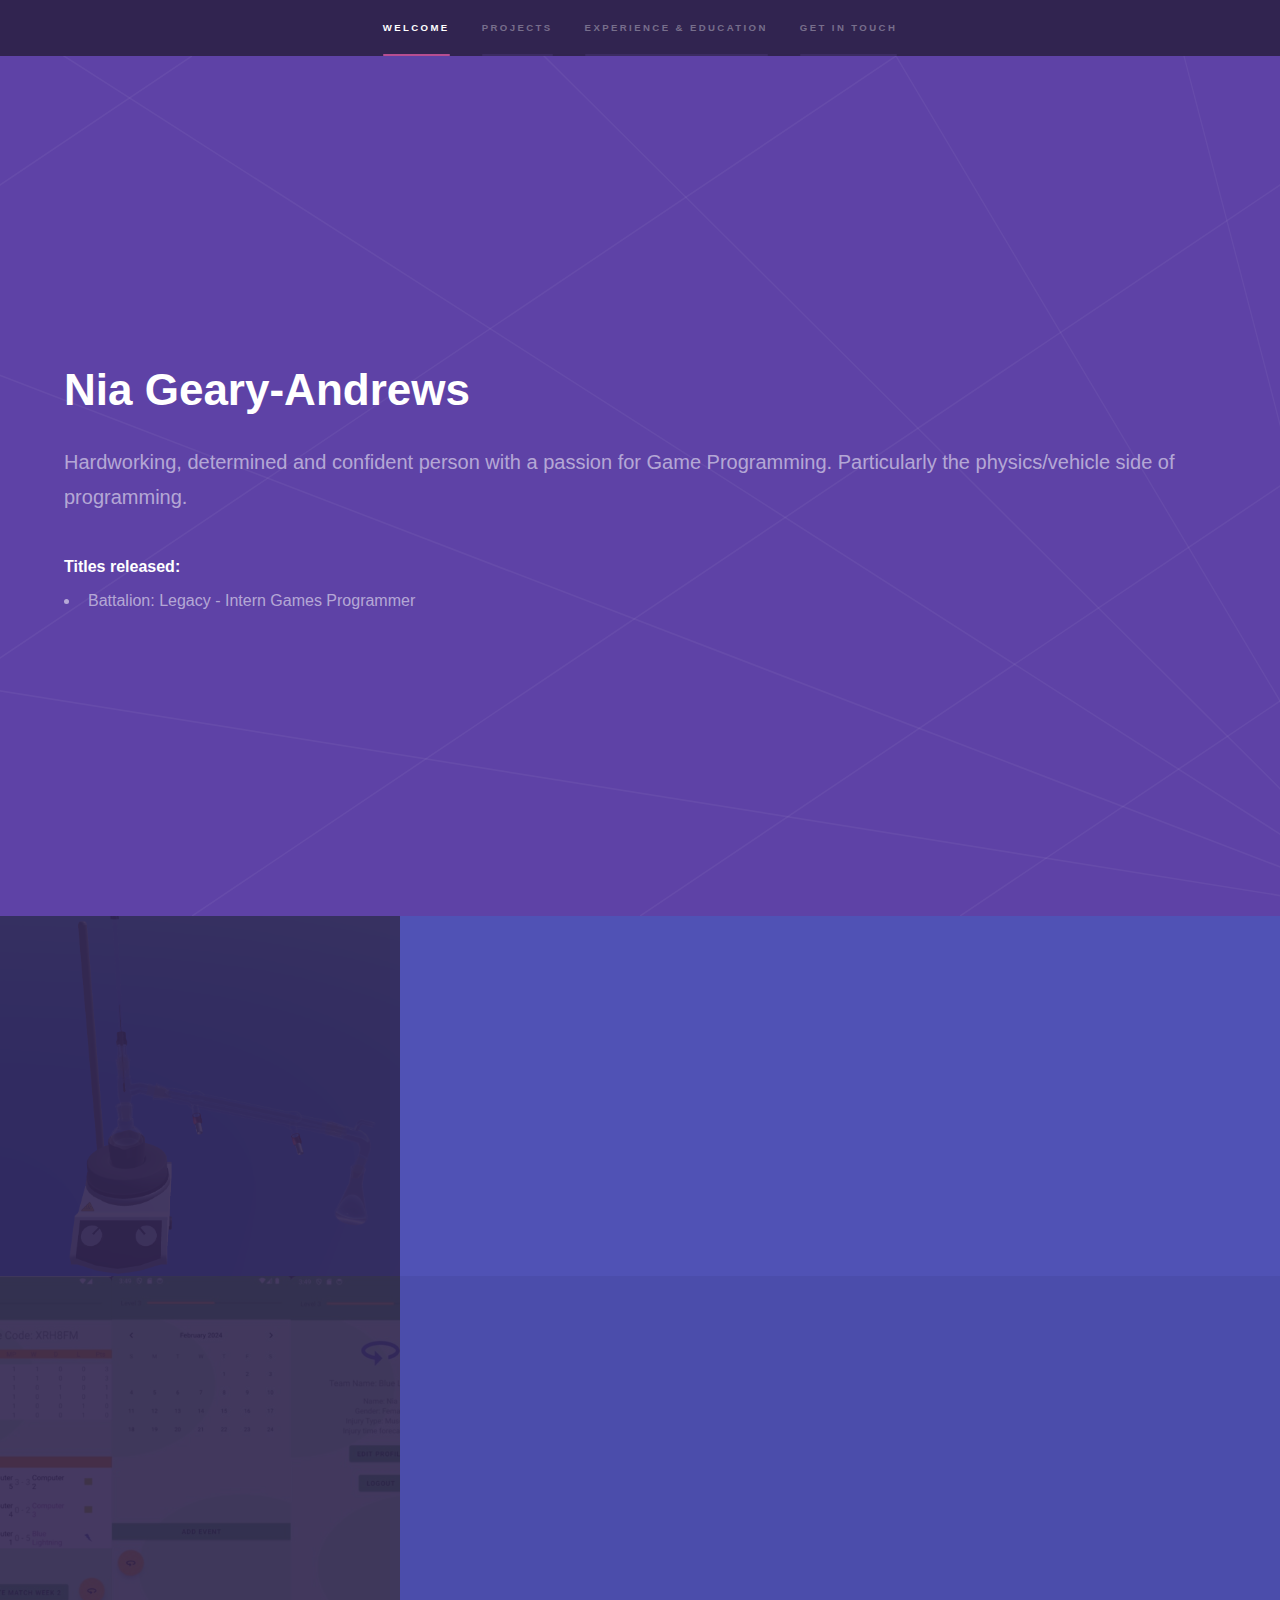
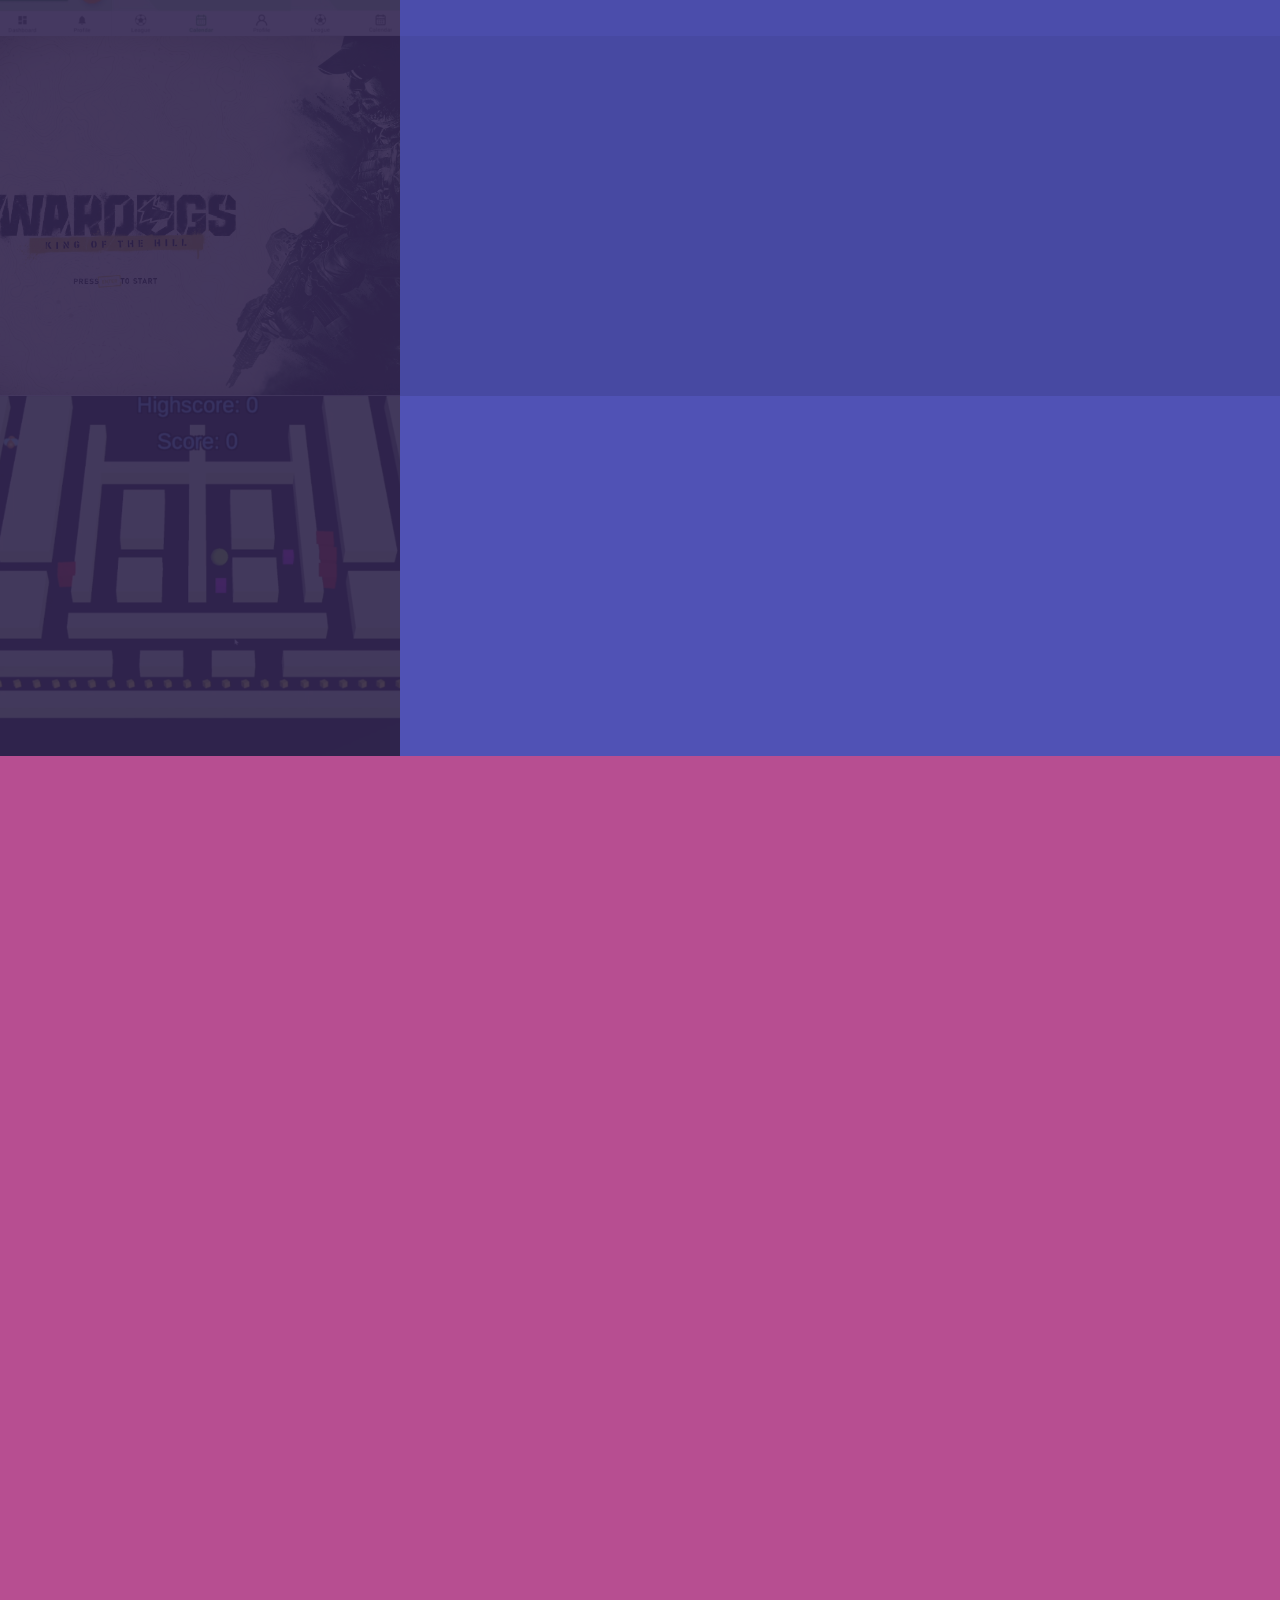
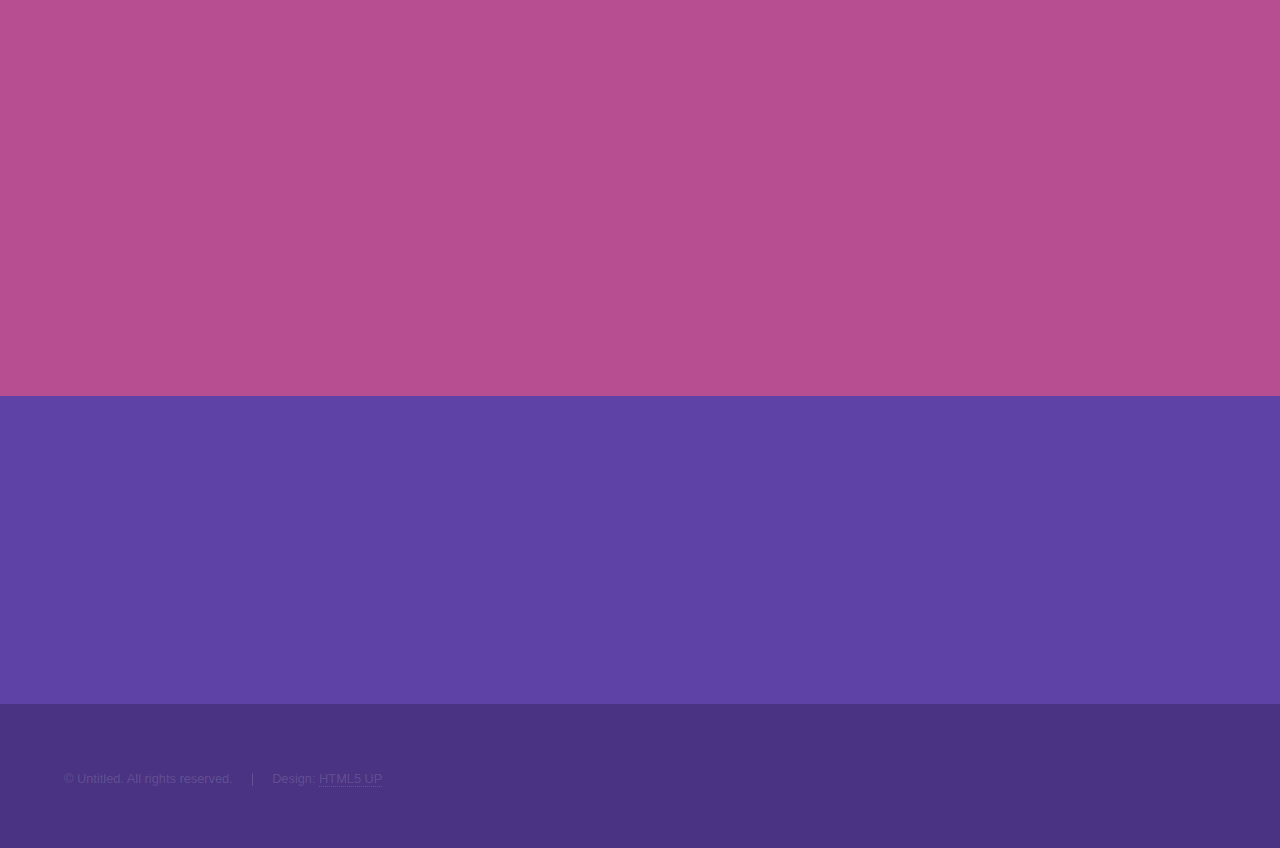
==== index.html @ b5cadf77 "Changed some latin" ====
<!DOCTYPE HTML>
<!--
	Hyperspace by HTML5 UP
	html5up.net | @ajlkn
	Free for personal and commercial use under the CCA 3.0 license (html5up.net/license)
-->
<html>
	<head>
		<title>Hyperspace by HTML5 UP</title>
		<meta charset="utf-8" />
		<meta name="viewport" content="width=device-width, initial-scale=1, user-scalable=no" />
		<link rel="stylesheet" href="assets/css/main.css" />
		<noscript><link rel="stylesheet" href="assets/css/noscript.css" /></noscript>
	</head>
	<body class="is-preload">

		<!-- Sidebar -->
			<section id="sidebar">
				<div class="inner">
					<nav>
						<ul>
							<li><a href="#intro">Welcome</a></li>
							<li><a href="#one">Projects</a></li>
							<li><a href="#two">Experience & Education</a></li>
							<li><a href="#three">Get in touch</a></li>
						</ul>
					</nav>
				</div>
			</section>

		<!-- Wrapper -->
			<div id="wrapper">

				<!-- Intro -->
					<section id="intro" class="wrapper style1 fullscreen fade-up">
						<div class="inner">
							<h1>Nia Geary-Andrews</h1>
							<p> Hardworking, determined and confident person with a passion for Game Programming. Particularly the physics/vehicle side of programming. </p>
							<h4>Titles released:</h4>
							<ul>
								<li>Battalion: Legacy - Intern Games Programmer</li>
							</ul>
						</div>
					</section>

				<!-- One -->
					<section id="one" class="wrapper style2 spotlights">
						<section>
							<a href="#" class="image"><img src="images/DistillationImage.png" alt="" data-position="center center" /></a>
							<div class="content">
								<div class="inner">
									<h2>Chemistry Glassware Hazard Perception</h2>
									<p>Designed and developed an interactive desktop e-learning activity that enables Chemistry students to inspect and identify errors in various glassware setups, promoting familiarity with laboratory equipment and reducing mistakes during practical experiments. </p>

									<ul class="actions">
										<li><a href="about-chemistry.html" class="button">Learn more</a></li>
									</ul>
								</div>
							</div>
						</section>
						<section>
							<a href="#" class="image"><img src="images/Dissertation.jpg" alt="" data-position="top center" /></a>
							<div class="content">
								<div class="inner">
									<h2>Dissertation</h2>
									<p>Created a mobile application in Android Studio (Kotlin) to enhance the injury rehabilitation journey in athletes.</p>
									<ul class="actions">
										<li><a href="about-dissertation.html" class="button">Learn more</a></li>
									</ul>
								</div>
							</div>
						</section>
						<section>
							<a href="#" class="image"><img src="images/Wardogs.png" alt="" data-position="25% 25%" /></a>
							<div class="content">
								<div class="inner">
									<h2>Bulkhead Placement</h2>
									<p>
										I worked at Bulkhead for a year as part of my Computer Science degrees year in industry. We used UE5 and C++ to develop these games, specifically Battalion Legacy and Wardogs.
									</p>
									<ul class="actions">
										<li><a href="about-bulkhead.html" class="button">Learn more</a></li>
									</ul>
								</div>
							</div>
						</section>
						<section>
							<a href="#" class="image"><img src="images/3DPac-Man.png" alt="" data-position="center center 25%" /></a>
							<div class="content">
								<div class="inner">
									<h2>3D Pac-Man Project</h2>
									<p>
										I created a 3D version of Pac-Man for my A-Level Computer Science coursework. This project gained me full marks, giving me an A* in this coursework.
									</p>
									<ul class="actions">
										<li><a href="about-pacman.html" class="button">Learn more</a></li>
									</ul>
								</div>
							</div>
						</section>
					</section>

				<!-- Two -->
					<section id="two" class="wrapper style3 fade-up">
						<div class="inner">
							<h2>Experience & Education</h2>
							<p> Below is an outline of my degree, internships and jobs I have completed.</p>
							<div class="features">
								<section>
									<span class="icon solid major fas fa-laptop-code"></span>
									<h3>Bulkhead - Intern Games Programmer</h3>
									<h4>(June 2022 - June 2023)</h4>
									<ul>
										<li>I worked at Bulkhead for a year as part of my Computer Science degree year in industry. I gained a strong understanding of UE5 and C++ in my time here.</li>
										<li>Worked on various aspects of game development, with a particular focus on vehicle dynamics including helicopter and car handling, and a damage/explosion system.</li>
										<li>Solved complex programming problems including handling asynchronous spawning of vehicles in a multiplayer game.</li>
									</ul>
								</section>
								<section>
									<span class="icon solid major fas fa-user-graduate"></span>
									<h3>1st Class Degree in BSc (Hons) Computer Science with an Industrial Year.</h3>
									<h4>(September 2020 - July 2024)</h4>
									<p>
										<b>Activities and societies:</b> Medsoc Football Captain, Medsoc hockey, Mountaineering and Climbing Club, Computer Science Society.
									</p>
									<p>
										<b>Notable modules:</b>
									</p>
									<ul>
										<li>Artificial Intelligence 1 - 89%</li>
										<li>Object Oriented Programming - 86%</li>
										<li>Mobile and Ubiquitous Computing - 84%</li>
										<li>Artificial Intelligence 2 - 79%</li>
										<li>Full Stack Application Development - 75%</li>
										<li>Human Computer Interaction - 90%</li>
									</ul>
								</section>
								<section>
									<span class="icon solid major fa-cog"></span>
									<h3>CTL's EdTech Interns Programme 2024</h3>
									<h4>(July 2024 - September 2024)</h4>
									<p>In this role I am focusing on designing and developing an interactive e-learning activity to enhance Chemistry students' ability to identify errors in laboratory glassware setups. The project is part of an enrichment program that combines educational material creation with employability experience, offering students a chance to work on real-world projects.</p>
								</section>
								<section>
									<span class="icon solid major fa-desktop"></span>
									<h3>Software Engineering Fellow at Headstarter AI</h3>
									<h4>(July 2024 - September 2024)</h4>
									<p>The Headstarter 7-Week Software Engineering Fellowship is an intensive program designed to elevate participants to top-tier software engineers. It includes building five AI projects over five weeks, followed by shipping these projects to 1000 users in the final two weeks. The curriculum covers practical skills in AI, web development, and software engineering tools like ReactJS, NextJS, and OpenAI. Participants also receive real-time feedback from industry professionals and AI tutors, enhancing their coding, communication, and collaboration skills.</p>
								</section>
						</div>
					</section>

				<!-- Three -->
					<section id="three" class="wrapper style1 fade-up">
						<div class="inner">
							<h2>Get in touch</h2>
							<p>If you want to get in touch please drop me a line on my linkedin.</p>
							<div class="split style1">
								<section>
									<ul class="contact">
										<li>
											<h3>Social</h3>
											<ul class="icons">
												<li><a href="https://github.com/NiaGeary-Andrews" class="icon brands fa-github"><span class="label">GitHub</span></a></li>
												<li><a href="https://www.linkedin.com/in/nia-geary-andrews-b131421a7/" class="icon brands fa-linkedin-in"><span class="label">LinkedIn</span></a></li>
											</ul>
										</li>
									</ul>
								</section>
							</div>
						</div>
					</section>

			</div>

		<!-- Footer -->
			<footer id="footer" class="wrapper style1-alt">
				<div class="inner">
					<ul class="menu">
						<li>&copy; Untitled. All rights reserved.</li><li>Design: <a href="http://html5up.net">HTML5 UP</a></li>
					</ul>
				</div>
			</footer>

		<!-- Scripts -->
			<script src="assets/js/jquery.min.js"></script>
			<script src="assets/js/jquery.scrollex.min.js"></script>
			<script src="assets/js/jquery.scrolly.min.js"></script>
			<script src="assets/js/browser.min.js"></script>
			<script src="assets/js/breakpoints.min.js"></script>
			<script src="assets/js/util.js"></script>
			<script src="assets/js/main.js"></script>

	</body>
</html>
---- assets/css/main.css ----
@import url(fontawesome-all.min.css);

/*
	Hyperspace by HTML5 UP
	html5up.net | @ajlkn
	Free for personal and commercial use under the CCA 3.0 license (html5up.net/license)
*/

html, body, div, span, applet, object,
iframe, h1, h2, h3, h4, h5, h6, p, blockquote,
pre, a, abbr, acronym, address, big, cite,
code, del, dfn, em, img, ins, kbd, q, s, samp,
small, strike, strong, sub, sup, tt, var, b,
u, i, center, dl, dt, dd, ol, ul, li, fieldset,
form, label, legend, table, caption, tbody,
tfoot, thead, tr, th, td, article, aside,
canvas, details, embed, figure, figcaption,
footer, header, hgroup, menu, nav, output, ruby,
section, summary, time, mark, audio, video {
	margin: 0;
	padding: 0;
	border: 0;
	font-size: 100%;
	font: inherit;
	vertical-align: baseline;}

article, aside, details, figcaption, figure,
footer, header, hgroup, menu, nav, section {
	display: block;}

body {
	line-height: 1;
}

ol, ul {
	list-style: none;
}

blockquote, q {
	quotes: none;
}

	blockquote:before, blockquote:after, q:before, q:after {
		content: '';
		content: none;
	}

table {
	border-collapse: collapse;
	border-spacing: 0;
}

body {
	-webkit-text-size-adjust: none;
}

mark {
	background-color: transparent;
	color: inherit;
}

input::-moz-focus-inner {
	border: 0;
	padding: 0;
}

input, select, textarea {
	-moz-appearance: none;
	-webkit-appearance: none;
	-ms-appearance: none;
	appearance: none;
}

/* Basic */

	@-ms-viewport {
		width: device-width;
	}

	body {
		-ms-overflow-style: scrollbar;
	}

	@media screen and (max-width: 480px) {

		html, body {
			min-width: 320px;
		}

	}

	html {
		box-sizing: border-box;
	}

	*, *:before, *:after {
		box-sizing: inherit;
	}

	body {
		background: #312450;
	}

		body.is-preload *, body.is-preload *:before, body.is-preload *:after {
			-moz-animation: none !important;
			-webkit-animation: none !important;
			-ms-animation: none !important;
			animation: none !important;
			-moz-transition: none !important;
			-webkit-transition: none !important;
			-ms-transition: none !important;
			transition: none !important;
		}

/* Type */

	body, input, select, textarea {
		color: rgba(255, 255, 255, 0.55);
		font-family: Arial, Helvetica, sans-serif;
		font-size: 16.5pt;
		font-weight: normal;
		line-height: 1.75;
	}

		@media screen and (max-width: 1680px) {

			body, input, select, textarea {
				font-size: 13pt;
			}

		}

		@media screen and (max-width: 1280px) {

			body, input, select, textarea {
				font-size: 12pt;
			}

		}

		@media screen and (max-width: 360px) {

			body, input, select, textarea {
				font-size: 11pt;
			}

		}

	a {
		-moz-transition: color 0.2s ease, border-bottom-color 0.2s ease;
		-webkit-transition: color 0.2s ease, border-bottom-color 0.2s ease;
		-ms-transition: color 0.2s ease, border-bottom-color 0.2s ease;
		transition: color 0.2s ease, border-bottom-color 0.2s ease;
		border-bottom: dotted 1px rgba(255, 255, 255, 0.35);
		color: inherit;
		text-decoration: none;
	}

		a:hover {
			border-bottom-color: transparent;
			color: #ffffff;
		}

	strong, b {
		color: #ffffff;
		font-weight: bold;
	}

	em, i {
		font-style: italic;
	}

	p {
		margin: 0 0 2em 0;
	}

	h1, h2, h3, h4, h5, h6 {
		color: #ffffff;
		font-weight: bold;
		line-height: 1.5;
		margin: 0 0 0.5em 0;
	}

		h1 a, h2 a, h3 a, h4 a, h5 a, h6 a {
			color: inherit;
			text-decoration: none;
		}

	h1 {
		font-size: 2.75em;
	}

		h1.major {
			margin: 0 0 1.3em 0;
			position: relative;
			padding-bottom: 0.35em;
		}

			h1.major:after {
				background-image: -moz-linear-gradient(to right, #5e42a6, #b74e91);
				background-image: -webkit-linear-gradient(to right, #5e42a6, #b74e91);
				background-image: -ms-linear-gradient(to right, #5e42a6, #b74e91);
				background-image: linear-gradient(to right, #5e42a6, #b74e91);
				-moz-transition: max-width 0.2s ease;
				-webkit-transition: max-width 0.2s ease;
				-ms-transition: max-width 0.2s ease;
				transition: max-width 0.2s ease;
				border-radius: 0.2em;
				bottom: 0;
				content: '';
				height: 0.05em;
				position: absolute;
				right: 0;
				width: 100%;
			}

	h2 {
		font-size: 1.75em;
	}

	h3 {
		font-size: 1.1em;
	}

	h4 {
		font-size: 1em;
	}

	h5 {
		font-size: 0.8em;
	}

	h6 {
		font-size: 0.6em;
	}

	@media screen and (max-width: 736px) {

		h1 {
			font-size: 2em;
		}

		h2 {
			font-size: 1.25em;
		}

		h3 {
			font-size: 1em;
		}

		h4 {
			font-size: 0.8em;
		}

		h5 {
			font-size: 0.6em;
		}

		h6 {
			font-size: 0.6em;
		}

	}

	sub {
		font-size: 0.8em;
		position: relative;
		top: 0.5em;
	}

	sup {
		font-size: 0.8em;
		position: relative;
		top: -0.5em;
	}

	blockquote {
		border-left: solid 4px rgba(255, 255, 255, 0.15);
		font-style: italic;
		margin: 0 0 2em 0;
		padding: 0.5em 0 0.5em 2em;
	}

	code {
		background: rgba(255, 255, 255, 0.05);
		border-radius: 0.25em;
		border: solid 1px rgba(255, 255, 255, 0.15);
		font-family: "Courier New", monospace;
		font-size: 0.9em;
		margin: 0 0.25em;
		padding: 0.25em 0.65em;
	}

	pre {
		-webkit-overflow-scrolling: touch;
		font-family: "Courier New", monospace;
		font-size: 0.9em;
		margin: 0 0 2em 0;
	}

		pre code {
			display: block;
			line-height: 1.75em;
			padding: 1em 1.5em;
			overflow-x: auto;
		}

	hr {
		border: 0;
		border-bottom: solid 1px rgba(255, 255, 255, 0.15);
		margin: 2em 0;
	}

		hr.major {
			margin: 3em 0;
		}

	.align-left {
		text-align: left;
	}

	.align-center {
		text-align: center;
	}

	.align-right {
		text-align: right;
	}

/* Row */

	.row {
		display: flex;
		flex-wrap: wrap;
		box-sizing: border-box;
		align-items: stretch;
	}

		.row > * {
			box-sizing: border-box;
		}

		.row.gtr-uniform > * > :last-child {
			margin-bottom: 0;
		}

		.row.aln-left {
			justify-content: flex-start;
		}

		.row.aln-center {
			justify-content: center;
		}

		.row.aln-right {
			justify-content: flex-end;
		}

		.row.aln-top {
			align-items: flex-start;
		}

		.row.aln-middle {
			align-items: center;
		}

		.row.aln-bottom {
			align-items: flex-end;
		}

		.row > .imp {
			order: -1;
		}

		.row > .col-1 {
			width: 8.33333%;
		}

		.row > .off-1 {
			margin-left: 8.33333%;
		}

		.row > .col-2 {
			width: 16.66667%;
		}

		.row > .off-2 {
			margin-left: 16.66667%;
		}

		.row > .col-3 {
			width: 25%;
		}

		.row > .off-3 {
			margin-left: 25%;
		}

		.row > .col-4 {
			width: 33.33333%;
		}

		.row > .off-4 {
			margin-left: 33.33333%;
		}

		.row > .col-5 {
			width: 41.66667%;
		}

		.row > .off-5 {
			margin-left: 41.66667%;
		}

		.row > .col-6 {
			width: 50%;
		}

		.row > .off-6 {
			margin-left: 50%;
		}

		.row > .col-7 {
			width: 58.33333%;
		}

		.row > .off-7 {
			margin-left: 58.33333%;
		}

		.row > .col-8 {
			width: 66.66667%;
		}

		.row > .off-8 {
			margin-left: 66.66667%;
		}

		.row > .col-9 {
			width: 75%;
		}

		.row > .off-9 {
			margin-left: 75%;
		}

		.row > .col-10 {
			width: 83.33333%;
		}

		.row > .off-10 {
			margin-left: 83.33333%;
		}

		.row > .col-11 {
			width: 91.66667%;
		}

		.row > .off-11 {
			margin-left: 91.66667%;
		}

		.row > .col-12 {
			width: 100%;
		}

		.row > .off-12 {
			margin-left: 100%;
		}

		.row.gtr-0 {
			margin-top: 0;
			margin-left: 0em;
		}

			.row.gtr-0 > * {
				padding: 0 0 0 0em;
			}

			.row.gtr-0.gtr-uniform {
				margin-top: 0em;
			}

				.row.gtr-0.gtr-uniform > * {
					padding-top: 0em;
				}

		.row.gtr-25 {
			margin-top: 0;
			margin-left: -0.375em;
		}

			.row.gtr-25 > * {
				padding: 0 0 0 0.375em;
			}

			.row.gtr-25.gtr-uniform {
				margin-top: -0.375em;
			}

				.row.gtr-25.gtr-uniform > * {
					padding-top: 0.375em;
				}

		.row.gtr-50 {
			margin-top: 0;
			margin-left: -0.75em;
		}

			.row.gtr-50 > * {
				padding: 0 0 0 0.75em;
			}

			.row.gtr-50.gtr-uniform {
				margin-top: -0.75em;
			}

				.row.gtr-50.gtr-uniform > * {
					padding-top: 0.75em;
				}

		.row {
			margin-top: 0;
			margin-left: -1.5em;
		}

			.row > * {
				padding: 0 0 0 1.5em;
			}

			.row.gtr-uniform {
				margin-top: -1.5em;
			}

				.row.gtr-uniform > * {
					padding-top: 1.5em;
				}

		.row.gtr-150 {
			margin-top: 0;
			margin-left: -2.25em;
		}

			.row.gtr-150 > * {
				padding: 0 0 0 2.25em;
			}

			.row.gtr-150.gtr-uniform {
				margin-top: -2.25em;
			}

				.row.gtr-150.gtr-uniform > * {
					padding-top: 2.25em;
				}

		.row.gtr-200 {
			margin-top: 0;
			margin-left: -3em;
		}

			.row.gtr-200 > * {
				padding: 0 0 0 3em;
			}

			.row.gtr-200.gtr-uniform {
				margin-top: -3em;
			}

				.row.gtr-200.gtr-uniform > * {
					padding-top: 3em;
				}

		@media screen and (max-width: 1680px) {

			.row {
				display: flex;
				flex-wrap: wrap;
				box-sizing: border-box;
				align-items: stretch;
			}

				.row > * {
					box-sizing: border-box;
				}

				.row.gtr-uniform > * > :last-child {
					margin-bottom: 0;
				}

				.row.aln-left {
					justify-content: flex-start;
				}

				.row.aln-center {
					justify-content: center;
				}

				.row.aln-right {
					justify-content: flex-end;
				}

				.row.aln-top {
					align-items: flex-start;
				}

				.row.aln-middle {
					align-items: center;
				}

				.row.aln-bottom {
					align-items: flex-end;
				}

				.row > .imp-xlarge {
					order: -1;
				}

				.row > .col-1-xlarge {
					width: 8.33333%;
				}

				.row > .off-1-xlarge {
					margin-left: 8.33333%;
				}

				.row > .col-2-xlarge {
					width: 16.66667%;
				}

				.row > .off-2-xlarge {
					margin-left: 16.66667%;
				}

				.row > .col-3-xlarge {
					width: 25%;
				}

				.row > .off-3-xlarge {
					margin-left: 25%;
				}

				.row > .col-4-xlarge {
					width: 33.33333%;
				}

				.row > .off-4-xlarge {
					margin-left: 33.33333%;
				}

				.row > .col-5-xlarge {
					width: 41.66667%;
				}

				.row > .off-5-xlarge {
					margin-left: 41.66667%;
				}

				.row > .col-6-xlarge {
					width: 50%;
				}

				.row > .off-6-xlarge {
					margin-left: 50%;
				}

				.row > .col-7-xlarge {
					width: 58.33333%;
				}

				.row > .off-7-xlarge {
					margin-left: 58.33333%;
				}

				.row > .col-8-xlarge {
					width: 66.66667%;
				}

				.row > .off-8-xlarge {
					margin-left: 66.66667%;
				}

				.row > .col-9-xlarge {
					width: 75%;
				}

				.row > .off-9-xlarge {
					margin-left: 75%;
				}

				.row > .col-10-xlarge {
					width: 83.33333%;
				}

				.row > .off-10-xlarge {
					margin-left: 83.33333%;
				}

				.row > .col-11-xlarge {
					width: 91.66667%;
				}

				.row > .off-11-xlarge {
					margin-left: 91.66667%;
				}

				.row > .col-12-xlarge {
					width: 100%;
				}

				.row > .off-12-xlarge {
					margin-left: 100%;
				}

				.row.gtr-0 {
					margin-top: 0;
					margin-left: 0em;
				}

					.row.gtr-0 > * {
						padding: 0 0 0 0em;
					}

					.row.gtr-0.gtr-uniform {
						margin-top: 0em;
					}

						.row.gtr-0.gtr-uniform > * {
							padding-top: 0em;
						}

				.row.gtr-25 {
					margin-top: 0;
					margin-left: -0.375em;
				}

					.row.gtr-25 > * {
						padding: 0 0 0 0.375em;
					}

					.row.gtr-25.gtr-uniform {
						margin-top: -0.375em;
					}

						.row.gtr-25.gtr-uniform > * {
							padding-top: 0.375em;
						}

				.row.gtr-50 {
					margin-top: 0;
					margin-left: -0.75em;
				}

					.row.gtr-50 > * {
						padding: 0 0 0 0.75em;
					}

					.row.gtr-50.gtr-uniform {
						margin-top: -0.75em;
					}

						.row.gtr-50.gtr-uniform > * {
							padding-top: 0.75em;
						}

				.row {
					margin-top: 0;
					margin-left: -1.5em;
				}

					.row > * {
						padding: 0 0 0 1.5em;
					}

					.row.gtr-uniform {
						margin-top: -1.5em;
					}

						.row.gtr-uniform > * {
							padding-top: 1.5em;
						}

				.row.gtr-150 {
					margin-top: 0;
					margin-left: -2.25em;
				}

					.row.gtr-150 > * {
						padding: 0 0 0 2.25em;
					}

					.row.gtr-150.gtr-uniform {
						margin-top: -2.25em;
					}

						.row.gtr-150.gtr-uniform > * {
							padding-top: 2.25em;
						}

				.row.gtr-200 {
					margin-top: 0;
					margin-left: -3em;
				}

					.row.gtr-200 > * {
						padding: 0 0 0 3em;
					}

					.row.gtr-200.gtr-uniform {
						margin-top: -3em;
					}

						.row.gtr-200.gtr-uniform > * {
							padding-top: 3em;
						}

		}

		@media screen and (max-width: 1280px) {

			.row {
				display: flex;
				flex-wrap: wrap;
				box-sizing: border-box;
				align-items: stretch;
			}

				.row > * {
					box-sizing: border-box;
				}

				.row.gtr-uniform > * > :last-child {
					margin-bottom: 0;
				}

				.row.aln-left {
					justify-content: flex-start;
				}

				.row.aln-center {
					justify-content: center;
				}

				.row.aln-right {
					justify-content: flex-end;
				}

				.row.aln-top {
					align-items: flex-start;
				}

				.row.aln-middle {
					align-items: center;
				}

				.row.aln-bottom {
					align-items: flex-end;
				}

				.row > .imp-large {
					order: -1;
				}

				.row > .col-1-large {
					width: 8.33333%;
				}

				.row > .off-1-large {
					margin-left: 8.33333%;
				}

				.row > .col-2-large {
					width: 16.66667%;
				}

				.row > .off-2-large {
					margin-left: 16.66667%;
				}

				.row > .col-3-large {
					width: 25%;
				}

				.row > .off-3-large {
					margin-left: 25%;
				}

				.row > .col-4-large {
					width: 33.33333%;
				}

				.row > .off-4-large {
					margin-left: 33.33333%;
				}

				.row > .col-5-large {
					width: 41.66667%;
				}

				.row > .off-5-large {
					margin-left: 41.66667%;
				}

				.row > .col-6-large {
					width: 50%;
				}

				.row > .off-6-large {
					margin-left: 50%;
				}

				.row > .col-7-large {
					width: 58.33333%;
				}

				.row > .off-7-large {
					margin-left: 58.33333%;
				}

				.row > .col-8-large {
					width: 66.66667%;
				}

				.row > .off-8-large {
					margin-left: 66.66667%;
				}

				.row > .col-9-large {
					width: 75%;
				}

				.row > .off-9-large {
					margin-left: 75%;
				}

				.row > .col-10-large {
					width: 83.33333%;
				}

				.row > .off-10-large {
					margin-left: 83.33333%;
				}

				.row > .col-11-large {
					width: 91.66667%;
				}

				.row > .off-11-large {
					margin-left: 91.66667%;
				}

				.row > .col-12-large {
					width: 100%;
				}

				.row > .off-12-large {
					margin-left: 100%;
				}

				.row.gtr-0 {
					margin-top: 0;
					margin-left: 0em;
				}

					.row.gtr-0 > * {
						padding: 0 0 0 0em;
					}

					.row.gtr-0.gtr-uniform {
						margin-top: 0em;
					}

						.row.gtr-0.gtr-uniform > * {
							padding-top: 0em;
						}

				.row.gtr-25 {
					margin-top: 0;
					margin-left: -0.375em;
				}

					.row.gtr-25 > * {
						padding: 0 0 0 0.375em;
					}

					.row.gtr-25.gtr-uniform {
						margin-top: -0.375em;
					}

						.row.gtr-25.gtr-uniform > * {
							padding-top: 0.375em;
						}

				.row.gtr-50 {
					margin-top: 0;
					margin-left: -0.75em;
				}

					.row.gtr-50 > * {
						padding: 0 0 0 0.75em;
					}

					.row.gtr-50.gtr-uniform {
						margin-top: -0.75em;
					}

						.row.gtr-50.gtr-uniform > * {
							padding-top: 0.75em;
						}

				.row {
					margin-top: 0;
					margin-left: -1.5em;
				}

					.row > * {
						padding: 0 0 0 1.5em;
					}

					.row.gtr-uniform {
						margin-top: -1.5em;
					}

						.row.gtr-uniform > * {
							padding-top: 1.5em;
						}

				.row.gtr-150 {
					margin-top: 0;
					margin-left: -2.25em;
				}

					.row.gtr-150 > * {
						padding: 0 0 0 2.25em;
					}

					.row.gtr-150.gtr-uniform {
						margin-top: -2.25em;
					}

						.row.gtr-150.gtr-uniform > * {
							padding-top: 2.25em;
						}

				.row.gtr-200 {
					margin-top: 0;
					margin-left: -3em;
				}

					.row.gtr-200 > * {
						padding: 0 0 0 3em;
					}

					.row.gtr-200.gtr-uniform {
						margin-top: -3em;
					}

						.row.gtr-200.gtr-uniform > * {
							padding-top: 3em;
						}

		}

		@media screen and (max-width: 980px) {

			.row {
				display: flex;
				flex-wrap: wrap;
				box-sizing: border-box;
				align-items: stretch;
			}

				.row > * {
					box-sizing: border-box;
				}

				.row.gtr-uniform > * > :last-child {
					margin-bottom: 0;
				}

				.row.aln-left {
					justify-content: flex-start;
				}

				.row.aln-center {
					justify-content: center;
				}

				.row.aln-right {
					justify-content: flex-end;
				}

				.row.aln-top {
					align-items: flex-start;
				}

				.row.aln-middle {
					align-items: center;
				}

				.row.aln-bottom {
					align-items: flex-end;
				}

				.row > .imp-medium {
					order: -1;
				}

				.row > .col-1-medium {
					width: 8.33333%;
				}

				.row > .off-1-medium {
					margin-left: 8.33333%;
				}

				.row > .col-2-medium {
					width: 16.66667%;
				}

				.row > .off-2-medium {
					margin-left: 16.66667%;
				}

				.row > .col-3-medium {
					width: 25%;
				}

				.row > .off-3-medium {
					margin-left: 25%;
				}

				.row > .col-4-medium {
					width: 33.33333%;
				}

				.row > .off-4-medium {
					margin-left: 33.33333%;
				}

				.row > .col-5-medium {
					width: 41.66667%;
				}

				.row > .off-5-medium {
					margin-left: 41.66667%;
				}

				.row > .col-6-medium {
					width: 50%;
				}

				.row > .off-6-medium {
					margin-left: 50%;
				}

				.row > .col-7-medium {
					width: 58.33333%;
				}

				.row > .off-7-medium {
					margin-left: 58.33333%;
				}

				.row > .col-8-medium {
					width: 66.66667%;
				}

				.row > .off-8-medium {
					margin-left: 66.66667%;
				}

				.row > .col-9-medium {
					width: 75%;
				}

				.row > .off-9-medium {
					margin-left: 75%;
				}

				.row > .col-10-medium {
					width: 83.33333%;
				}

				.row > .off-10-medium {
					margin-left: 83.33333%;
				}

				.row > .col-11-medium {
					width: 91.66667%;
				}

				.row > .off-11-medium {
					margin-left: 91.66667%;
				}

				.row > .col-12-medium {
					width: 100%;
				}

				.row > .off-12-medium {
					margin-left: 100%;
				}

				.row.gtr-0 {
					margin-top: 0;
					margin-left: 0em;
				}

					.row.gtr-0 > * {
						padding: 0 0 0 0em;
					}

					.row.gtr-0.gtr-uniform {
						margin-top: 0em;
					}

						.row.gtr-0.gtr-uniform > * {
							padding-top: 0em;
						}

				.row.gtr-25 {
					margin-top: 0;
					margin-left: -0.375em;
				}

					.row.gtr-25 > * {
						padding: 0 0 0 0.375em;
					}

					.row.gtr-25.gtr-uniform {
						margin-top: -0.375em;
					}

						.row.gtr-25.gtr-uniform > * {
							padding-top: 0.375em;
						}

				.row.gtr-50 {
					margin-top: 0;
					margin-left: -0.75em;
				}

					.row.gtr-50 > * {
						padding: 0 0 0 0.75em;
					}

					.row.gtr-50.gtr-uniform {
						margin-top: -0.75em;
					}

						.row.gtr-50.gtr-uniform > * {
							padding-top: 0.75em;
						}

				.row {
					margin-top: 0;
					margin-left: -1.5em;
				}

					.row > * {
						padding: 0 0 0 1.5em;
					}

					.row.gtr-uniform {
						margin-top: -1.5em;
					}

						.row.gtr-uniform > * {
							padding-top: 1.5em;
						}

				.row.gtr-150 {
					margin-top: 0;
					margin-left: -2.25em;
				}

					.row.gtr-150 > * {
						padding: 0 0 0 2.25em;
					}

					.row.gtr-150.gtr-uniform {
						margin-top: -2.25em;
					}

						.row.gtr-150.gtr-uniform > * {
							padding-top: 2.25em;
						}

				.row.gtr-200 {
					margin-top: 0;
					margin-left: -3em;
				}

					.row.gtr-200 > * {
						padding: 0 0 0 3em;
					}

					.row.gtr-200.gtr-uniform {
						margin-top: -3em;
					}

						.row.gtr-200.gtr-uniform > * {
							padding-top: 3em;
						}

		}

		@media screen and (max-width: 736px) {

			.row {
				display: flex;
				flex-wrap: wrap;
				box-sizing: border-box;
				align-items: stretch;
			}

				.row > * {
					box-sizing: border-box;
				}

				.row.gtr-uniform > * > :last-child {
					margin-bottom: 0;
				}

				.row.aln-left {
					justify-content: flex-start;
				}

				.row.aln-center {
					justify-content: center;
				}

				.row.aln-right {
					justify-content: flex-end;
				}

				.row.aln-top {
					align-items: flex-start;
				}

				.row.aln-middle {
					align-items: center;
				}

				.row.aln-bottom {
					align-items: flex-end;
				}

				.row > .imp-small {
					order: -1;
				}

				.row > .col-1-small {
					width: 8.33333%;
				}

				.row > .off-1-small {
					margin-left: 8.33333%;
				}

				.row > .col-2-small {
					width: 16.66667%;
				}

				.row > .off-2-small {
					margin-left: 16.66667%;
				}

				.row > .col-3-small {
					width: 25%;
				}

				.row > .off-3-small {
					margin-left: 25%;
				}

				.row > .col-4-small {
					width: 33.33333%;
				}

				.row > .off-4-small {
					margin-left: 33.33333%;
				}

				.row > .col-5-small {
					width: 41.66667%;
				}

				.row > .off-5-small {
					margin-left: 41.66667%;
				}

				.row > .col-6-small {
					width: 50%;
				}

				.row > .off-6-small {
					margin-left: 50%;
				}

				.row > .col-7-small {
					width: 58.33333%;
				}

				.row > .off-7-small {
					margin-left: 58.33333%;
				}

				.row > .col-8-small {
					width: 66.66667%;
				}

				.row > .off-8-small {
					margin-left: 66.66667%;
				}

				.row > .col-9-small {
					width: 75%;
				}

				.row > .off-9-small {
					margin-left: 75%;
				}

				.row > .col-10-small {
					width: 83.33333%;
				}

				.row > .off-10-small {
					margin-left: 83.33333%;
				}

				.row > .col-11-small {
					width: 91.66667%;
				}

				.row > .off-11-small {
					margin-left: 91.66667%;
				}

				.row > .col-12-small {
					width: 100%;
				}

				.row > .off-12-small {
					margin-left: 100%;
				}

				.row.gtr-0 {
					margin-top: 0;
					margin-left: 0em;
				}

					.row.gtr-0 > * {
						padding: 0 0 0 0em;
					}

					.row.gtr-0.gtr-uniform {
						margin-top: 0em;
					}

						.row.gtr-0.gtr-uniform > * {
							padding-top: 0em;
						}

				.row.gtr-25 {
					margin-top: 0;
					margin-left: -0.375em;
				}

					.row.gtr-25 > * {
						padding: 0 0 0 0.375em;
					}

					.row.gtr-25.gtr-uniform {
						margin-top: -0.375em;
					}

						.row.gtr-25.gtr-uniform > * {
							padding-top: 0.375em;
						}

				.row.gtr-50 {
					margin-top: 0;
					margin-left: -0.75em;
				}

					.row.gtr-50 > * {
						padding: 0 0 0 0.75em;
					}

					.row.gtr-50.gtr-uniform {
						margin-top: -0.75em;
					}

						.row.gtr-50.gtr-uniform > * {
							padding-top: 0.75em;
						}

				.row {
					margin-top: 0;
					margin-left: -1.5em;
				}

					.row > * {
						padding: 0 0 0 1.5em;
					}

					.row.gtr-uniform {
						margin-top: -1.5em;
					}

						.row.gtr-uniform > * {
							padding-top: 1.5em;
						}

				.row.gtr-150 {
					margin-top: 0;
					margin-left: -2.25em;
				}

					.row.gtr-150 > * {
						padding: 0 0 0 2.25em;
					}

					.row.gtr-150.gtr-uniform {
						margin-top: -2.25em;
					}

						.row.gtr-150.gtr-uniform > * {
							padding-top: 2.25em;
						}

				.row.gtr-200 {
					margin-top: 0;
					margin-left: -3em;
				}

					.row.gtr-200 > * {
						padding: 0 0 0 3em;
					}

					.row.gtr-200.gtr-uniform {
						margin-top: -3em;
					}

						.row.gtr-200.gtr-uniform > * {
							padding-top: 3em;
						}

		}

		@media screen and (max-width: 480px) {

			.row {
				display: flex;
				flex-wrap: wrap;
				box-sizing: border-box;
				align-items: stretch;
			}

				.row > * {
					box-sizing: border-box;
				}

				.row.gtr-uniform > * > :last-child {
					margin-bottom: 0;
				}

				.row.aln-left {
					justify-content: flex-start;
				}

				.row.aln-center {
					justify-content: center;
				}

				.row.aln-right {
					justify-content: flex-end;
				}

				.row.aln-top {
					align-items: flex-start;
				}

				.row.aln-middle {
					align-items: center;
				}

				.row.aln-bottom {
					align-items: flex-end;
				}

				.row > .imp-xsmall {
					order: -1;
				}

				.row > .col-1-xsmall {
					width: 8.33333%;
				}

				.row > .off-1-xsmall {
					margin-left: 8.33333%;
				}

				.row > .col-2-xsmall {
					width: 16.66667%;
				}

				.row > .off-2-xsmall {
					margin-left: 16.66667%;
				}

				.row > .col-3-xsmall {
					width: 25%;
				}

				.row > .off-3-xsmall {
					margin-left: 25%;
				}

				.row > .col-4-xsmall {
					width: 33.33333%;
				}

				.row > .off-4-xsmall {
					margin-left: 33.33333%;
				}

				.row > .col-5-xsmall {
					width: 41.66667%;
				}

				.row > .off-5-xsmall {
					margin-left: 41.66667%;
				}

				.row > .col-6-xsmall {
					width: 50%;
				}

				.row > .off-6-xsmall {
					margin-left: 50%;
				}

				.row > .col-7-xsmall {
					width: 58.33333%;
				}

				.row > .off-7-xsmall {
					margin-left: 58.33333%;
				}

				.row > .col-8-xsmall {
					width: 66.66667%;
				}

				.row > .off-8-xsmall {
					margin-left: 66.66667%;
				}

				.row > .col-9-xsmall {
					width: 75%;
				}

				.row > .off-9-xsmall {
					margin-left: 75%;
				}

				.row > .col-10-xsmall {
					width: 83.33333%;
				}

				.row > .off-10-xsmall {
					margin-left: 83.33333%;
				}

				.row > .col-11-xsmall {
					width: 91.66667%;
				}

				.row > .off-11-xsmall {
					margin-left: 91.66667%;
				}

				.row > .col-12-xsmall {
					width: 100%;
				}

				.row > .off-12-xsmall {
					margin-left: 100%;
				}

				.row.gtr-0 {
					margin-top: 0;
					margin-left: 0em;
				}

					.row.gtr-0 > * {
						padding: 0 0 0 0em;
					}

					.row.gtr-0.gtr-uniform {
						margin-top: 0em;
					}

						.row.gtr-0.gtr-uniform > * {
							padding-top: 0em;
						}

				.row.gtr-25 {
					margin-top: 0;
					margin-left: -0.375em;
				}

					.row.gtr-25 > * {
						padding: 0 0 0 0.375em;
					}

					.row.gtr-25.gtr-uniform {
						margin-top: -0.375em;
					}

						.row.gtr-25.gtr-uniform > * {
							padding-top: 0.375em;
						}

				.row.gtr-50 {
					margin-top: 0;
					margin-left: -0.75em;
				}

					.row.gtr-50 > * {
						padding: 0 0 0 0.75em;
					}

					.row.gtr-50.gtr-uniform {
						margin-top: -0.75em;
					}

						.row.gtr-50.gtr-uniform > * {
							padding-top: 0.75em;
						}

				.row {
					margin-top: 0;
					margin-left: -1.5em;
				}

					.row > * {
						padding: 0 0 0 1.5em;
					}

					.row.gtr-uniform {
						margin-top: -1.5em;
					}

						.row.gtr-uniform > * {
							padding-top: 1.5em;
						}

				.row.gtr-150 {
					margin-top: 0;
					margin-left: -2.25em;
				}

					.row.gtr-150 > * {
						padding: 0 0 0 2.25em;
					}

					.row.gtr-150.gtr-uniform {
						margin-top: -2.25em;
					}

						.row.gtr-150.gtr-uniform > * {
							padding-top: 2.25em;
						}

				.row.gtr-200 {
					margin-top: 0;
					margin-left: -3em;
				}

					.row.gtr-200 > * {
						padding: 0 0 0 3em;
					}

					.row.gtr-200.gtr-uniform {
						margin-top: -3em;
					}

						.row.gtr-200.gtr-uniform > * {
							padding-top: 3em;
						}

		}

/* Box */

	.box {
		border-radius: 0.25em;
		border: solid 1px rgba(255, 255, 255, 0.15);
		margin-bottom: 2em;
		padding: 1.5em;
	}

		.box > :last-child,
		.box > :last-child > :last-child,
		.box > :last-child > :last-child > :last-child {
			margin-bottom: 0;
		}

		.box.alt {
			border: 0;
			border-radius: 0;
			padding: 0;
		}

/* Button */

	input[type="submit"],
	input[type="reset"],
	input[type="button"],
	button,
	.button {
		-moz-appearance: none;
		-webkit-appearance: none;
		-ms-appearance: none;
		appearance: none;
		-moz-transition: border-color 0.2s ease;
		-webkit-transition: border-color 0.2s ease;
		-ms-transition: border-color 0.2s ease;
		transition: border-color 0.2s ease;
		background-color: transparent;
		border: solid 1px !important;
		border-color: rgba(255, 255, 255, 0.15) !important;
		border-radius: 3em;
		color: #ffffff !important;
		cursor: pointer;
		display: inline-block;
		font-size: 0.6em;
		font-weight: bold;
		height: calc(4.75em + 2px);
		letter-spacing: 0.25em;
		line-height: 4.75em;
		outline: 0;
		padding: 0 3.75em;
		position: relative;
		text-align: center;
		text-decoration: none;
		text-transform: uppercase;
		white-space: nowrap;
	}

		input[type="submit"]:after,
		input[type="reset"]:after,
		input[type="button"]:after,
		button:after,
		.button:after {
			-moz-transform: scale(0.25);
			-webkit-transform: scale(0.25);
			-ms-transform: scale(0.25);
			transform: scale(0.25);
			pointer-events: none;
			-moz-transition: opacity 0.2s ease, -moz-transform 0.2s ease;
			-webkit-transition: opacity 0.2s ease, -webkit-transform 0.2s ease;
			-ms-transition: opacity 0.2s ease, -ms-transform 0.2s ease;
			transition: opacity 0.2s ease, transform 0.2s ease;
			background: #ffffff;
			border-radius: 3em;
			content: '';
			height: 100%;
			left: 0;
			opacity: 0;
			position: absolute;
			top: 0;
			width: 100%;
		}

		input[type="submit"].icon:before,
		input[type="reset"].icon:before,
		input[type="button"].icon:before,
		button.icon:before,
		.button.icon:before {
			margin-right: 0.75em;
		}

		input[type="submit"].fit,
		input[type="reset"].fit,
		input[type="button"].fit,
		button.fit,
		.button.fit {
			width: 100%;
		}

		input[type="submit"].small,
		input[type="reset"].small,
		input[type="button"].small,
		button.small,
		.button.small {
			font-size: 0.4em;
		}

		input[type="submit"].large,
		input[type="reset"].large,
		input[type="button"].large,
		button.large,
		.button.large {
			font-size: 0.8em;
		}

		input[type="submit"].primary,
		input[type="reset"].primary,
		input[type="button"].primary,
		button.primary,
		.button.primary {
			background-color: #ffffff;
			color: #312450 !important;
		}

			input[type="submit"].primary:after,
			input[type="reset"].primary:after,
			input[type="button"].primary:after,
			button.primary:after,
			.button.primary:after {
				display: none;
			}

		input[type="submit"].disabled, input[type="submit"]:disabled,
		input[type="reset"].disabled,
		input[type="reset"]:disabled,
		input[type="button"].disabled,
		input[type="button"]:disabled,
		button.disabled,
		button:disabled,
		.button.disabled,
		.button:disabled {
			cursor: default;
			opacity: 0.5;
			pointer-events: none;
		}

		input[type="submit"]:hover,
		input[type="reset"]:hover,
		input[type="button"]:hover,
		button:hover,
		.button:hover {
			border-color: rgba(255, 255, 255, 0.55) !important;
		}

			input[type="submit"]:hover:after,
			input[type="reset"]:hover:after,
			input[type="button"]:hover:after,
			button:hover:after,
			.button:hover:after {
				opacity: 0.05;
				-moz-transform: scale(1);
				-webkit-transform: scale(1);
				-ms-transform: scale(1);
				transform: scale(1);
			}

			input[type="submit"]:hover:active,
			input[type="reset"]:hover:active,
			input[type="button"]:hover:active,
			button:hover:active,
			.button:hover:active {
				border-color: #ffffff !important;
			}

				input[type="submit"]:hover:active:after,
				input[type="reset"]:hover:active:after,
				input[type="button"]:hover:active:after,
				button:hover:active:after,
				.button:hover:active:after {
					opacity: 0.1;
				}

/* Features */

	.features {
		display: -moz-flex;
		display: -webkit-flex;
		display: -ms-flex;
		display: flex;
		-moz-flex-wrap: wrap;
		-webkit-flex-wrap: wrap;
		-ms-flex-wrap: wrap;
		flex-wrap: wrap;
		border-radius: 0.25em;
		border: solid 1px rgba(255, 255, 255, 0.15);
		background: rgba(255, 255, 255, 0.05);
		margin: 0 0 2em 0;
	}

		.features section {
			padding: 3.5em 3em 1em 7em ;
			width: 50%;
			border-top: solid 1px rgba(255, 255, 255, 0.15);
			position: relative;
		}

			.features section:nth-child(-n + 2) {
				border-top-width: 0;
			}

			.features section:nth-child(2n) {
				border-left: solid 1px rgba(255, 255, 255, 0.15);
			}

			.features section .icon {
				-moz-transition: opacity 0.5s ease, -moz-transform 0.5s ease;
				-webkit-transition: opacity 0.5s ease, -webkit-transform 0.5s ease;
				-ms-transition: opacity 0.5s ease, -ms-transform 0.5s ease;
				transition: opacity 0.5s ease, transform 0.5s ease;
				-moz-transition-delay: 1s;
				-webkit-transition-delay: 1s;
				-ms-transition-delay: 1s;
				transition-delay: 1s;
				-moz-transform: scale(1);
				-webkit-transform: scale(1);
				-ms-transform: scale(1);
				transform: scale(1);
				position: absolute;
				left: 3em;
				top: 3em;
				opacity: 1;
			}

			.features section:nth-child(1) .icon {
				-moz-transition-delay: 0.15s;
				-webkit-transition-delay: 0.15s;
				-ms-transition-delay: 0.15s;
				transition-delay: 0.15s;
			}

			.features section:nth-child(2) .icon {
				-moz-transition-delay: 0.3s;
				-webkit-transition-delay: 0.3s;
				-ms-transition-delay: 0.3s;
				transition-delay: 0.3s;
			}

			.features section:nth-child(3) .icon {
				-moz-transition-delay: 0.45s;
				-webkit-transition-delay: 0.45s;
				-ms-transition-delay: 0.45s;
				transition-delay: 0.45s;
			}

			.features section:nth-child(4) .icon {
				-moz-transition-delay: 0.6s;
				-webkit-transition-delay: 0.6s;
				-ms-transition-delay: 0.6s;
				transition-delay: 0.6s;
			}

			.features section:nth-child(5) .icon {
				-moz-transition-delay: 0.75s;
				-webkit-transition-delay: 0.75s;
				-ms-transition-delay: 0.75s;
				transition-delay: 0.75s;
			}

			.features section:nth-child(6) .icon {
				-moz-transition-delay: 0.9s;
				-webkit-transition-delay: 0.9s;
				-ms-transition-delay: 0.9s;
				transition-delay: 0.9s;
			}

			.features section:nth-child(7) .icon {
				-moz-transition-delay: 1.05s;
				-webkit-transition-delay: 1.05s;
				-ms-transition-delay: 1.05s;
				transition-delay: 1.05s;
			}

			.features section:nth-child(8) .icon {
				-moz-transition-delay: 1.2s;
				-webkit-transition-delay: 1.2s;
				-ms-transition-delay: 1.2s;
				transition-delay: 1.2s;
			}

			.features section:nth-child(9) .icon {
				-moz-transition-delay: 1.35s;
				-webkit-transition-delay: 1.35s;
				-ms-transition-delay: 1.35s;
				transition-delay: 1.35s;
			}

			.features section:nth-child(10) .icon {
				-moz-transition-delay: 1.5s;
				-webkit-transition-delay: 1.5s;
				-ms-transition-delay: 1.5s;
				transition-delay: 1.5s;
			}

			.features section:nth-child(11) .icon {
				-moz-transition-delay: 1.65s;
				-webkit-transition-delay: 1.65s;
				-ms-transition-delay: 1.65s;
				transition-delay: 1.65s;
			}

			.features section:nth-child(12) .icon {
				-moz-transition-delay: 1.8s;
				-webkit-transition-delay: 1.8s;
				-ms-transition-delay: 1.8s;
				transition-delay: 1.8s;
			}

			.features section:nth-child(13) .icon {
				-moz-transition-delay: 1.95s;
				-webkit-transition-delay: 1.95s;
				-ms-transition-delay: 1.95s;
				transition-delay: 1.95s;
			}

			.features section:nth-child(14) .icon {
				-moz-transition-delay: 2.1s;
				-webkit-transition-delay: 2.1s;
				-ms-transition-delay: 2.1s;
				transition-delay: 2.1s;
			}

			.features section:nth-child(15) .icon {
				-moz-transition-delay: 2.25s;
				-webkit-transition-delay: 2.25s;
				-ms-transition-delay: 2.25s;
				transition-delay: 2.25s;
			}

			.features section:nth-child(16) .icon {
				-moz-transition-delay: 2.4s;
				-webkit-transition-delay: 2.4s;
				-ms-transition-delay: 2.4s;
				transition-delay: 2.4s;
			}

			.features section:nth-child(17) .icon {
				-moz-transition-delay: 2.55s;
				-webkit-transition-delay: 2.55s;
				-ms-transition-delay: 2.55s;
				transition-delay: 2.55s;
			}

			.features section:nth-child(18) .icon {
				-moz-transition-delay: 2.7s;
				-webkit-transition-delay: 2.7s;
				-ms-transition-delay: 2.7s;
				transition-delay: 2.7s;
			}

			.features section:nth-child(19) .icon {
				-moz-transition-delay: 2.85s;
				-webkit-transition-delay: 2.85s;
				-ms-transition-delay: 2.85s;
				transition-delay: 2.85s;
			}

			.features section:nth-child(20) .icon {
				-moz-transition-delay: 3s;
				-webkit-transition-delay: 3s;
				-ms-transition-delay: 3s;
				transition-delay: 3s;
			}

		.features.inactive section .icon {
			-moz-transform: scale(0.5);
			-webkit-transform: scale(0.5);
			-ms-transform: scale(0.5);
			transform: scale(0.5);
			opacity: 0;
		}

		@media screen and (max-width: 980px) {

			.features {
				display: block;
			}

				.features section {
					border-top-width: 1px !important;
					border-left-width: 0 !important;
					width: 100%;
				}

					.features section:first-child {
						border-top-width: 0 !important;
					}

		}

		@media screen and (max-width: 736px) {

			.features section {
				padding: 2.5em 1.5em 0.1em 5.5em ;
			}

				.features section .icon {
					left: 1.5em;
					top: 2em;
				}

		}

		@media screen and (max-width: 480px) {

			.features section {
				padding: 2em 1.5em 0.1em 1.5em ;
			}

				.features section .icon {
					left: 0;
					position: relative;
					top: 0;
				}

		}

/* Form */

	form {
		margin: 0 0 2em 0;
	}

		form > :last-child {
			margin-bottom: 0;
		}

		form > .fields {
			display: -moz-flex;
			display: -webkit-flex;
			display: -ms-flex;
			display: flex;
			-moz-flex-wrap: wrap;
			-webkit-flex-wrap: wrap;
			-ms-flex-wrap: wrap;
			flex-wrap: wrap;
			width: calc(100% + 3em);
			margin: -1.5em 0 2em -1.5em;
		}

			form > .fields > .field {
				-moz-flex-grow: 0;
				-webkit-flex-grow: 0;
				-ms-flex-grow: 0;
				flex-grow: 0;
				-moz-flex-shrink: 0;
				-webkit-flex-shrink: 0;
				-ms-flex-shrink: 0;
				flex-shrink: 0;
				padding: 1.5em 0 0 1.5em;
				width: calc(100% - 1.5em);
			}

				form > .fields > .field.half {
					width: calc(50% - 0.75em);
				}

				form > .fields > .field.third {
					width: calc(100%/3 - 0.5em);
				}

				form > .fields > .field.quarter {
					width: calc(25% - 0.375em);
				}

		@media screen and (max-width: 480px) {

			form > .fields {
				width: calc(100% + 3em);
				margin: -1.5em 0 2em -1.5em;
			}

				form > .fields > .field {
					padding: 1.5em 0 0 1.5em;
					width: calc(100% - 1.5em);
				}

					form > .fields > .field.half {
						width: calc(100% - 1.5em);
					}

					form > .fields > .field.third {
						width: calc(100% - 1.5em);
					}

					form > .fields > .field.quarter {
						width: calc(100% - 1.5em);
					}

		}

	label {
		color: #ffffff;
		font-weight: bold;
		line-height: 1.5;
		margin: 0 0 0.7em 0;
		display: block;
		font-size: 1.1em;
	}

	input[type="text"],
	input[type="password"],
	input[type="email"],
	input[type="tel"],
	select,
	textarea {
		-moz-appearance: none;
		-webkit-appearance: none;
		-ms-appearance: none;
		appearance: none;
		background: rgba(255, 255, 255, 0.05);
		border-radius: 0.25em;
		border: none;
		border: solid 1px rgba(255, 255, 255, 0.15);
		color: inherit;
		display: block;
		outline: 0;
		padding: 0 1em;
		text-decoration: none;
		width: 100%;
	}

		input[type="text"]:invalid,
		input[type="password"]:invalid,
		input[type="email"]:invalid,
		input[type="tel"]:invalid,
		select:invalid,
		textarea:invalid {
			box-shadow: none;
		}

		input[type="text"]:focus,
		input[type="password"]:focus,
		input[type="email"]:focus,
		input[type="tel"]:focus,
		select:focus,
		textarea:focus {
			border-color: #ffffff;
			box-shadow: 0 0 0 1px #ffffff;
		}

	select {
		background-image: url("data:image/svg+xml;charset=utf8,%3Csvg xmlns='http://www.w3.org/2000/svg' width='40' height='40' preserveAspectRatio='none' viewBox='0 0 40 40'%3E%3Cpath d='M9.4,12.3l10.4,10.4l10.4-10.4c0.2-0.2,0.5-0.4,0.9-0.4c0.3,0,0.6,0.1,0.9,0.4l3.3,3.3c0.2,0.2,0.4,0.5,0.4,0.9 c0,0.4-0.1,0.6-0.4,0.9L20.7,31.9c-0.2,0.2-0.5,0.4-0.9,0.4c-0.3,0-0.6-0.1-0.9-0.4L4.3,17.3c-0.2-0.2-0.4-0.5-0.4-0.9 c0-0.4,0.1-0.6,0.4-0.9l3.3-3.3c0.2-0.2,0.5-0.4,0.9-0.4S9.1,12.1,9.4,12.3z' fill='rgba(255, 255, 255, 0.15)' /%3E%3C/svg%3E");
		background-size: 1.25rem;
		background-repeat: no-repeat;
		background-position: calc(100% - 1rem) center;
		height: 2.75em;
		padding-right: 2.75em;
		text-overflow: ellipsis;
	}

		select option {
			color: #ffffff;
			background: #312450;
		}

		select:focus::-ms-value {
			background-color: transparent;
		}

		select::-ms-expand {
			display: none;
		}

	input[type="text"],
	input[type="password"],
	input[type="email"],
	select {
		height: 2.75em;
	}

	textarea {
		padding: 0.75em 1em;
	}

		body.is-ie textarea {
			min-height: 10em;
		}

	input[type="checkbox"],
	input[type="radio"] {
		-moz-appearance: none;
		-webkit-appearance: none;
		-ms-appearance: none;
		appearance: none;
		display: block;
		float: left;
		margin-right: -2em;
		opacity: 0;
		width: 1em;
		z-index: -1;
	}

		input[type="checkbox"] + label,
		input[type="radio"] + label {
			text-decoration: none;
			color: rgba(255, 255, 255, 0.55);
			cursor: pointer;
			display: inline-block;
			font-size: 1em;
			font-weight: normal;
			padding-left: 2.4em;
			padding-right: 0.75em;
			position: relative;
		}

			input[type="checkbox"] + label:before,
			input[type="radio"] + label:before {
				-moz-osx-font-smoothing: grayscale;
				-webkit-font-smoothing: antialiased;
				display: inline-block;
				font-style: normal;
				font-variant: normal;
				text-rendering: auto;
				line-height: 1;
				text-transform: none !important;
				font-family: 'Font Awesome 5 Free';
				font-weight: 900;
			}

			input[type="checkbox"] + label:before,
			input[type="radio"] + label:before {
				background: rgba(255, 255, 255, 0.05);
				border-radius: 0.25em;
				border: solid 1px rgba(255, 255, 255, 0.15);
				content: '';
				display: inline-block;
				font-size: 0.8em;
				height: 2.0625em;
				left: 0;
				line-height: 2.0625em;
				position: absolute;
				text-align: center;
				top: 0;
				width: 2.0625em;
			}

		input[type="checkbox"]:checked + label:before,
		input[type="radio"]:checked + label:before {
			background: #ffffff;
			border-color: #ffffff;
			color: #b74e91;
			content: '\f00c';
		}

		input[type="checkbox"]:focus + label:before,
		input[type="radio"]:focus + label:before {
			border-color: #ffffff;
			box-shadow: 0 0 0 1px #ffffff;
		}

	input[type="checkbox"] + label:before {
		border-radius: 0.25em;
	}

	input[type="radio"] + label:before {
		border-radius: 100%;
	}

	::-webkit-input-placeholder {
		color: rgba(255, 255, 255, 0.35) !important;
		opacity: 1.0;
	}

	:-moz-placeholder {
		color: rgba(255, 255, 255, 0.35) !important;
		opacity: 1.0;
	}

	::-moz-placeholder {
		color: rgba(255, 255, 255, 0.35) !important;
		opacity: 1.0;
	}

	:-ms-input-placeholder {
		color: rgba(255, 255, 255, 0.35) !important;
		opacity: 1.0;
	}

/* Icon */

	.icon {
		text-decoration: none;
		border-bottom: none;
		position: relative;
	}

		.icon:before {
			-moz-osx-font-smoothing: grayscale;
			-webkit-font-smoothing: antialiased;
			display: inline-block;
			font-style: normal;
			font-variant: normal;
			text-rendering: auto;
			line-height: 1;
			text-transform: none !important;
			font-family: 'Font Awesome 5 Free';
			font-weight: 400;
		}

		.icon > .label {
			display: none;
		}

		.icon:before {
			line-height: inherit;
		}

		.icon.solid:before {
			font-weight: 900;
		}

		.icon.brands:before {
			font-family: 'Font Awesome 5 Brands';
		}

		.icon.major {
			width: 2.5em;
			height: 2.5em;
			display: block;
			background: #ffffff;
			border-radius: 100%;
			color: #312450;
			text-align: center;
			line-height: 2.5em;
			margin: 0 0 1.3em 0;
		}

			.icon.major:before {
				font-size: 1.25em;
			}

				.wrapper.style1 .icon.major:before {
					color: #5e42a6;
				}

				.wrapper.style1-alt .icon.major:before {
					color: #493382;
				}

				.wrapper.style2 .icon.major:before {
					color: #5052b5;
				}

				.wrapper.style2-alt .icon.major:before {
					color: #3e4094;
				}

				.wrapper.style3 .icon.major:before {
					color: #b74e91;
				}

				.wrapper.style3-alt .icon.major:before {
					color: #953d75;
				}

/* Image */

	.image {
		border-radius: 0.25em;
		border: 0;
		display: inline-block;
		position: relative;
	}

		.image img {
			border-radius: 0.25em;
			display: block;
		}

		.image.left, .image.right {
			max-width: 40%;
		}

			.image.left img, .image.right img {
				width: 100%;
			}

		.image.left {
			float: left;
			margin: 0 1.5em 1em 0;
			top: 0.25em;
		}

		.image.right {
			float: right;
			margin: 0 0 1em 1.5em;
			top: 0.25em;
		}

		.image.fit {
			display: block;
			margin: 0 0 2em 0;
			width: 100%;
		}

			.image.fit img {
				width: 100%;
			}

		.image.main {
			display: block;
			margin: 0 0 3em 0;
			width: 100%;
		}

			.image.main img {
				width: 100%;
			}

/* List */

	ol {
		list-style: decimal;
		margin: 0 0 2em 0;
		padding-left: 1.25em;
	}

		ol li {
			padding-left: 0.25em;
		}

	ul {
		list-style: disc;
		margin: 0 0 2em 0;
		padding-left: 1em;
	}

		ul li {
			padding-left: 0.5em;
		}

		ul.alt {
			list-style: none;
			padding-left: 0;
		}

			ul.alt li {
				border-top: solid 1px rgba(255, 255, 255, 0.15);
				padding: 0.5em 0;
			}

				ul.alt li:first-child {
					border-top: 0;
					padding-top: 0;
				}

	dl {
		margin: 0 0 2em 0;
	}

		dl dt {
			display: block;
			font-weight: bold;
			margin: 0 0 1em 0;
		}

		dl dd {
			margin-left: 2em;
		}

/* Actions */

	ul.actions {
		display: -moz-flex;
		display: -webkit-flex;
		display: -ms-flex;
		display: flex;
		cursor: default;
		list-style: none;
		margin-left: -1em;
		padding-left: 0;
	}

		ul.actions li {
			padding: 0 0 0 1em;
			vertical-align: middle;
		}

		ul.actions.special {
			-moz-justify-content: center;
			-webkit-justify-content: center;
			-ms-justify-content: center;
			justify-content: center;
			width: 100%;
			margin-left: 0;
		}

			ul.actions.special li:first-child {
				padding-left: 0;
			}

		ul.actions.stacked {
			-moz-flex-direction: column;
			-webkit-flex-direction: column;
			-ms-flex-direction: column;
			flex-direction: column;
			margin-left: 0;
		}

			ul.actions.stacked li {
				padding: 1.3em 0 0 0;
			}

				ul.actions.stacked li:first-child {
					padding-top: 0;
				}

		ul.actions.fit {
			width: calc(100% + 1em);
		}

			ul.actions.fit li {
				-moz-flex-grow: 1;
				-webkit-flex-grow: 1;
				-ms-flex-grow: 1;
				flex-grow: 1;
				-moz-flex-shrink: 1;
				-webkit-flex-shrink: 1;
				-ms-flex-shrink: 1;
				flex-shrink: 1;
				width: 100%;
			}

				ul.actions.fit li > * {
					width: 100%;
				}

			ul.actions.fit.stacked {
				width: 100%;
			}

		@media screen and (max-width: 480px) {

			ul.actions:not(.fixed) {
				-moz-flex-direction: column;
				-webkit-flex-direction: column;
				-ms-flex-direction: column;
				flex-direction: column;
				margin-left: 0;
				width: 100% !important;
			}

				ul.actions:not(.fixed) li {
					-moz-flex-grow: 1;
					-webkit-flex-grow: 1;
					-ms-flex-grow: 1;
					flex-grow: 1;
					-moz-flex-shrink: 1;
					-webkit-flex-shrink: 1;
					-ms-flex-shrink: 1;
					flex-shrink: 1;
					padding: 1em 0 0 0;
					text-align: center;
					width: 100%;
				}

					ul.actions:not(.fixed) li > * {
						width: 100%;
					}

					ul.actions:not(.fixed) li:first-child {
						padding-top: 0;
					}

					ul.actions:not(.fixed) li input[type="submit"],
					ul.actions:not(.fixed) li input[type="reset"],
					ul.actions:not(.fixed) li input[type="button"],
					ul.actions:not(.fixed) li button,
					ul.actions:not(.fixed) li .button {
						width: 100%;
					}

						ul.actions:not(.fixed) li input[type="submit"].icon:before,
						ul.actions:not(.fixed) li input[type="reset"].icon:before,
						ul.actions:not(.fixed) li input[type="button"].icon:before,
						ul.actions:not(.fixed) li button.icon:before,
						ul.actions:not(.fixed) li .button.icon:before {
							margin-left: -0.5rem;
						}

		}

/* Contact */

	ul.contact {
		list-style: none;
		padding: 0;
	}

		ul.contact > li {
			padding: 0;
			margin: 1.5em 0 0 0;
		}

			ul.contact > li:first-child {
				margin-top: 0;
			}

/* Icons */

	ul.icons {
		cursor: default;
		list-style: none;
		padding-left: 0;
	}

		ul.icons li {
			display: inline-block;
			padding: 0 0.75em 0 0;
		}

			ul.icons li:last-child {
				padding-right: 0;
			}

			ul.icons li > a, ul.icons li > span {
				border: 0;
			}

				ul.icons li > a .label, ul.icons li > span .label {
					display: none;
				}

/* Menu */

	ul.menu {
		list-style: none;
		padding: 0;
	}

		ul.menu > li {
			border-left: solid 1px rgba(255, 255, 255, 0.15);
			display: inline-block;
			line-height: 1;
			margin-left: 1.5em;
			padding: 0 0 0 1.5em;
		}

			ul.menu > li:first-child {
				border-left: 0;
				margin: 0;
				padding-left: 0;
			}

		@media screen and (max-width: 480px) {

			ul.menu > li {
				border-left: 0;
				display: block;
				line-height: inherit;
				margin: 0.5em 0 0 0;
				padding-left: 0;
			}

		}

/* Section/Article */

	section.special, article.special {
		text-align: center;
	}

	header p {
		color: rgba(255, 255, 255, 0.35);
		position: relative;
		margin: 0 0 1.5em 0;
	}

	header h2 + p {
		font-size: 1.25em;
		margin-top: -1em;
		line-height: 1.5em;
	}

	header h3 + p {
		font-size: 1.1em;
		margin-top: -0.8em;
		line-height: 1.5em;
	}

	header h4 + p,
	header h5 + p,
	header h6 + p {
		font-size: 0.9em;
		margin-top: -0.6em;
		line-height: 1.5em;
	}

/* Split */

	.split {
		display: -moz-flex;
		display: -webkit-flex;
		display: -ms-flex;
		display: flex;
	}

		.split > * {
			width: calc(50% - 2.5em);
		}

		.split > :nth-child(2n - 1) {
			padding-right: 2.5em;
			border-right: solid 1px rgba(255, 255, 255, 0.15);
		}

		.split > :nth-child(2n) {
			padding-left: 2.5em;
		}

		.split.style1 > :nth-child(2n - 1) {
			width: calc(66.66666% - 2.5em);
		}

		.split.style1 > :nth-child(2n) {
			width: calc(33.33333% - 2.5em);
		}

		@media screen and (max-width: 1680px) {

			.split > * {
				width: calc(50% - 2em);
			}

			.split > :nth-child(2n - 1) {
				padding-right: 2em;
			}

			.split > :nth-child(2n) {
				padding-left: 2em;
			}

			.split.style1 > :nth-child(2n - 1) {
				width: calc(66.66666% - 2em);
			}

			.split.style1 > :nth-child(2n) {
				width: calc(33.33333% - 2em);
			}

		}

		@media screen and (max-width: 980px) {

			.split {
				display: block;
			}

				.split > * {
					border-top: solid 1px rgba(255, 255, 255, 0.15);
					margin: 4em 0 0 0;
					padding: 4em 0 0 0;
					width: 100% !important;
				}

				.split > :nth-child(2n - 1) {
					border-right: 0;
					padding-right: 0;
				}

				.split > :nth-child(2n) {
					padding-left: 0;
				}

				.split > :first-child {
					border-top: 0;
					margin-top: 0;
					padding-top: 0;
				}

		}

		@media screen and (max-width: 736px) {

			.split > * {
				margin: 3em 0 0 0;
				padding: 3em 0 0 0;
			}

		}

/* Spotlights */

	.spotlights > section {
		display: -moz-flex;
		display: -webkit-flex;
		display: -ms-flex;
		display: flex;
		-moz-flex-direction: row;
		-webkit-flex-direction: row;
		-ms-flex-direction: row;
		flex-direction: row;
		min-height: 22.5em;
	}

		body.is-ie .spotlights > section {
			min-height: 0;
		}

		.spotlights > section > .image {
			background-position: center center;
			background-size: cover;
			border-radius: 0;
			display: block;
			position: relative;
			width: 25em;
		}

			.spotlights > section > .image img {
				border-radius: 0;
				display: block;
			}

			.spotlights > section > .image:before {
				-moz-transition: opacity 1s ease;
				-webkit-transition: opacity 1s ease;
				-ms-transition: opacity 1s ease;
				transition: opacity 1s ease;
				background: rgba(49, 36, 80, 0.9);
				content: '';
				display: block;
				height: 100%;
				left: 0;
				opacity: 0;
				position: absolute;
				top: 0;
				width: 100%;
			}

		.spotlights > section > .content {
			padding: 4em 5em 2em 5em ;
			display: -moz-flex;
			display: -webkit-flex;
			display: -ms-flex;
			display: flex;
			-moz-flex-direction: column;
			-webkit-flex-direction: column;
			-ms-flex-direction: column;
			flex-direction: column;
			-moz-justify-content: center;
			-webkit-justify-content: center;
			-ms-justify-content: center;
			justify-content: center;
			width: 50em;
			-ms-flex: 1;
		}

			.spotlights > section > .content > .inner {
				-moz-transform: translateX(0) translateY(0);
				-webkit-transform: translateX(0) translateY(0);
				-ms-transform: translateX(0) translateY(0);
				transform: translateX(0) translateY(0);
				-moz-transition: opacity 1s ease, -moz-transform 1s ease;
				-webkit-transition: opacity 1s ease, -webkit-transform 1s ease;
				-ms-transition: opacity 1s ease, -ms-transform 1s ease;
				transition: opacity 1s ease, transform 1s ease;
				opacity: 1;
			}

		.spotlights > section:nth-child(2) {
			background-color: rgba(0, 0, 0, 0.05);
		}

		.spotlights > section:nth-child(3) {
			background-color: rgba(0, 0, 0, 0.1);
		}

		.spotlights > section.inactive > .image:before,
		body.is-preload .spotlights > section > .image:before {
			opacity: 1;
		}

		.spotlights > section.inactive > .content > .inner,
		body.is-preload .spotlights > section > .content > .inner {
			-moz-transform: translateX(-1em);
			-webkit-transform: translateX(-1em);
			-ms-transform: translateX(-1em);
			transform: translateX(-1em);
			opacity: 0;
		}

		@media screen and (max-width: 1680px) {

			.spotlights > section > .content {
				padding: 4em 4em 2em 4em ;
			}

		}

		@media screen and (max-width: 980px) {

			.spotlights > section {
				display: block;
			}

				.spotlights > section > .image {
					width: 100%;
					height: 50vh;
				}

				.spotlights > section > .content {
					width: 100%;
				}

				.spotlights > section.inactive > .content > .inner,
				body.is-preload .spotlights > section > .content > .inner {
					-moz-transform: translateY(1em);
					-webkit-transform: translateY(1em);
					-ms-transform: translateY(1em);
					transform: translateY(1em);
				}

		}

		@media screen and (max-width: 736px) {

			.spotlights > section > .image {
				height: 50vh;
				min-height: 15em;
			}

			.spotlights > section > .content {
				padding: 3em 2em 1em 2em ;
			}

		}

/* Table */

	.table-wrapper {
		-webkit-overflow-scrolling: touch;
		overflow-x: auto;
	}

	table {
		margin: 0 0 2em 0;
		width: 100%;
	}

		table tbody tr {
			border: solid 1px rgba(255, 255, 255, 0.15);
			border-left: 0;
			border-right: 0;
		}

			table tbody tr:nth-child(2n + 1) {
				background-color: rgba(255, 255, 255, 0.05);
			}

		table td {
			padding: 0.75em 0.75em;
		}

		table th {
			color: #ffffff;
			font-size: 1em;
			font-weight: bold;
			padding: 0 0.75em 0.75em 0.75em;
			text-align: left;
		}

		table thead {
			border-bottom: solid 2px rgba(255, 255, 255, 0.15);
		}

		table tfoot {
			border-top: solid 2px rgba(255, 255, 255, 0.15);
		}

		table.alt {
			border-collapse: separate;
		}

			table.alt tbody tr td {
				border: solid 1px rgba(255, 255, 255, 0.15);
				border-left-width: 0;
				border-top-width: 0;
			}

				table.alt tbody tr td:first-child {
					border-left-width: 1px;
				}

			table.alt tbody tr:first-child td {
				border-top-width: 1px;
			}

			table.alt thead {
				border-bottom: 0;
			}

			table.alt tfoot {
				border-top: 0;
			}

/* Wrapper */

	.wrapper {
		position: relative;
	}

		.wrapper > .inner {
			padding: 5em 5em 3em 5em ;
			max-width: 100%;
			width: 75em;
		}

			@media screen and (max-width: 1680px) {

				.wrapper > .inner {
					padding: 4em 4em 2em 4em ;
				}

			}

			@media screen and (max-width: 1280px) {

				.wrapper > .inner {
					width: 100%;
				}

			}

			@media screen and (max-width: 736px) {

				.wrapper > .inner {
					padding: 3em 2em 1em 2em ;
				}

			}

		.wrapper.alt {
			background-color: #261c3e;
		}

		.wrapper.style1 {
			background-color: #5e42a6;
		}

		.wrapper.style1-alt {
			background-color: #493382;
		}

		.wrapper.style2 {
			background-color: #5052b5;
		}

		.wrapper.style2-alt {
			background-color: #3e4094;
		}

		.wrapper.style3 {
			background-color: #b74e91;
		}

		.wrapper.style3-alt {
			background-color: #953d75;
		}

		.wrapper.fullscreen {
			display: -moz-flex;
			display: -webkit-flex;
			display: -ms-flex;
			display: flex;
			-moz-flex-direction: column;
			-webkit-flex-direction: column;
			-ms-flex-direction: column;
			flex-direction: column;
			-moz-justify-content: center;
			-webkit-justify-content: center;
			-ms-justify-content: center;
			justify-content: center;
			min-height: 100vh;
		}

			body.is-ie .wrapper.fullscreen {
				height: 100vh;
			}

			@media screen and (max-width: 1280px) {

				.wrapper.fullscreen {
					min-height: calc(100vh - 2.5em);
				}

					body.is-ie .wrapper.fullscreen {
						height: calc(100vh - 2.5em);
					}

			}

			@media screen and (max-width: 736px) {

				.wrapper.fullscreen {
					padding: 2em 0;
					min-height: 0;
				}

					body.is-ie .wrapper.fullscreen {
						height: auto;
					}

			}

		.wrapper.fade-up > .inner {
			-moz-transform: translateY(0);
			-webkit-transform: translateY(0);
			-ms-transform: translateY(0);
			transform: translateY(0);
			-moz-transition: opacity 1s ease, -moz-transform 1s ease;
			-webkit-transition: opacity 1s ease, -webkit-transform 1s ease;
			-ms-transition: opacity 1s ease, -ms-transform 1s ease;
			transition: opacity 1s ease, transform 1s ease;
			opacity: 1.0;
		}

		.wrapper.fade-up.inactive > .inner,
		body.is-preload .wrapper.fade-up > .inner {
			opacity: 0;
			-moz-transform: translateY(1em);
			-webkit-transform: translateY(1em);
			-ms-transform: translateY(1em);
			transform: translateY(1em);
		}

		.wrapper.fade-down > .inner {
			-moz-transform: translateY(0);
			-webkit-transform: translateY(0);
			-ms-transform: translateY(0);
			transform: translateY(0);
			-moz-transition: opacity 1s ease, -moz-transform 1s ease;
			-webkit-transition: opacity 1s ease, -webkit-transform 1s ease;
			-ms-transition: opacity 1s ease, -ms-transform 1s ease;
			transition: opacity 1s ease, transform 1s ease;
			opacity: 1.0;
		}

		.wrapper.fade-down.inactive > .inner,
		body.is-preload .wrapper.fade-down > .inner {
			opacity: 0;
			-moz-transform: translateY(-1em);
			-webkit-transform: translateY(-1em);
			-ms-transform: translateY(-1em);
			transform: translateY(-1em);
		}

		.wrapper.fade > .inner {
			-moz-transition: opacity 1s ease;
			-webkit-transition: opacity 1s ease;
			-ms-transition: opacity 1s ease;
			transition: opacity 1s ease;
			opacity: 1.0;
		}

		.wrapper.fade.inactive > .inner,
		body.is-preload .wrapper.fade > .inner {
			opacity: 0;
		}

/* Header */

	#header {
		display: -moz-flex;
		display: -webkit-flex;
		display: -ms-flex;
		display: flex;
		background-color: #5e42a6;
		cursor: default;
		padding: 1.75em 2em;
	}

		#header > .title {
			border: 0;
			color: #ffffff;
			display: block;
			font-size: 1.25em;
			font-weight: bold;
		}

		#header > nav {
			-moz-flex: 1;
			-webkit-flex: 1;
			-ms-flex: 1;
			flex: 1;
			text-align: right;
		}

			#header > nav > ul {
				margin: 0;
				padding: 0;
			}

				#header > nav > ul > li {
					display: inline-block;
					margin-left: 1.75em;
					padding: 0;
					vertical-align: middle;
				}

					#header > nav > ul > li:first-child {
						margin-left: 0;
					}

					#header > nav > ul > li a {
						border: 0;
						color: rgba(255, 255, 255, 0.35);
						display: inline-block;
						font-size: 0.6em;
						font-weight: bold;
						letter-spacing: 0.25em;
						text-transform: uppercase;
					}

						#header > nav > ul > li a:hover {
							color: rgba(255, 255, 255, 0.55);
						}

						#header > nav > ul > li a.active {
							color: #ffffff;
						}

		@media screen and (max-width: 736px) {

			#header {
				padding: 1em 2em;
			}

		}

		@media screen and (max-width: 480px) {

			#header {
				display: block;
				padding: 0 2em;
				text-align: left;
			}

				#header .title {
					font-size: 1.25em;
					padding: 1em 0;
				}

				#header > nav {
					border-top: solid 1px rgba(255, 255, 255, 0.15);
					text-align: inherit;
				}

					#header > nav > ul > li {
						margin-left: 1.5em;
					}

						#header > nav > ul > li a {
							height: 6em;
							line-height: 6em;
						}

		}

/* Wrapper (main) */

	#sidebar + #wrapper {
		margin-left: 18em;
	}

		@media screen and (max-width: 1280px) {

			#sidebar + #wrapper {
				margin-left: 0;
				padding-top: 3.5em;
			}

		}

		@media screen and (max-width: 736px) {

			#sidebar + #wrapper {
				padding-top: 0;
			}

		}

	#header + #wrapper > .wrapper > .inner {
		margin: 0 auto;
	}

/* Footer */

	#sidebar + #wrapper + #footer {
		margin-left: 18em;
	}

		@media screen and (max-width: 1280px) {

			#sidebar + #wrapper + #footer {
				margin-left: 0;
			}

		}

	#footer > .inner a {
		border-bottom-color: rgba(255, 255, 255, 0.15);
	}

		#footer > .inner a:hover {
			border-bottom-color: transparent;
		}

	#footer > .inner .menu {
		font-size: 0.8em;
		color: rgba(255, 255, 255, 0.15);
	}

	#header + #wrapper + #footer > .inner {
		margin: 0 auto;
	}

/* Sidebar */

	#sidebar {
		padding: 2.5em 2.5em 0.5em 2.5em ;
		background: #312450;
		cursor: default;
		height: 100vh;
		left: 0;
		overflow-x: hidden;
		overflow-y: auto;
		position: fixed;
		text-align: right;
		top: 0;
		width: 18em;
		z-index: 10000;
	}

		#sidebar > .inner {
			display: -moz-flex;
			display: -webkit-flex;
			display: -ms-flex;
			display: flex;
			-moz-flex-direction: column;
			-webkit-flex-direction: column;
			-ms-flex-direction: column;
			flex-direction: column;
			-moz-justify-content: center;
			-webkit-justify-content: center;
			-ms-justify-content: center;
			justify-content: center;
			-moz-transform: translateY(0);
			-webkit-transform: translateY(0);
			-ms-transform: translateY(0);
			transform: translateY(0);
			-moz-transition: opacity 1s ease;
			-webkit-transition: opacity 1s ease;
			-ms-transition: opacity 1s ease;
			transition: opacity 1s ease;
			min-height: 100%;
			opacity: 1;
			width: 100%;
		}

			body.is-ie #sidebar > .inner {
				height: 100%;
			}

		#sidebar nav > ul {
			list-style: none;
			padding: 0;
		}

			#sidebar nav > ul > li {
				-moz-transform: translateY(0);
				-webkit-transform: translateY(0);
				-ms-transform: translateY(0);
				transform: translateY(0);
				-moz-transition: opacity 0.15s ease, -moz-transform 0.75s ease;
				-webkit-transition: opacity 0.15s ease, -webkit-transform 0.75s ease;
				-ms-transition: opacity 0.15s ease, -ms-transform 0.75s ease;
				transition: opacity 0.15s ease, transform 0.75s ease;
				margin: 1.5em 0 0 0;
				opacity: 1;
				padding: 0;
				position: relative;
			}

				#sidebar nav > ul > li:first-child {
					margin: 0;
				}

				#sidebar nav > ul > li:nth-child(1) {
					-moz-transition-delay: 0.45s;
					-webkit-transition-delay: 0.45s;
					-ms-transition-delay: 0.45s;
					transition-delay: 0.45s;
				}

				#sidebar nav > ul > li:nth-child(2) {
					-moz-transition-delay: 0.65s;
					-webkit-transition-delay: 0.65s;
					-ms-transition-delay: 0.65s;
					transition-delay: 0.65s;
				}

				#sidebar nav > ul > li:nth-child(3) {
					-moz-transition-delay: 0.85s;
					-webkit-transition-delay: 0.85s;
					-ms-transition-delay: 0.85s;
					transition-delay: 0.85s;
				}

				#sidebar nav > ul > li:nth-child(4) {
					-moz-transition-delay: 1.05s;
					-webkit-transition-delay: 1.05s;
					-ms-transition-delay: 1.05s;
					transition-delay: 1.05s;
				}

				#sidebar nav > ul > li:nth-child(5) {
					-moz-transition-delay: 1.25s;
					-webkit-transition-delay: 1.25s;
					-ms-transition-delay: 1.25s;
					transition-delay: 1.25s;
				}

				#sidebar nav > ul > li:nth-child(6) {
					-moz-transition-delay: 1.45s;
					-webkit-transition-delay: 1.45s;
					-ms-transition-delay: 1.45s;
					transition-delay: 1.45s;
				}

				#sidebar nav > ul > li:nth-child(7) {
					-moz-transition-delay: 1.65s;
					-webkit-transition-delay: 1.65s;
					-ms-transition-delay: 1.65s;
					transition-delay: 1.65s;
				}

				#sidebar nav > ul > li:nth-child(8) {
					-moz-transition-delay: 1.85s;
					-webkit-transition-delay: 1.85s;
					-ms-transition-delay: 1.85s;
					transition-delay: 1.85s;
				}

				#sidebar nav > ul > li:nth-child(9) {
					-moz-transition-delay: 2.05s;
					-webkit-transition-delay: 2.05s;
					-ms-transition-delay: 2.05s;
					transition-delay: 2.05s;
				}

				#sidebar nav > ul > li:nth-child(10) {
					-moz-transition-delay: 2.25s;
					-webkit-transition-delay: 2.25s;
					-ms-transition-delay: 2.25s;
					transition-delay: 2.25s;
				}

				#sidebar nav > ul > li:nth-child(11) {
					-moz-transition-delay: 2.45s;
					-webkit-transition-delay: 2.45s;
					-ms-transition-delay: 2.45s;
					transition-delay: 2.45s;
				}

				#sidebar nav > ul > li:nth-child(12) {
					-moz-transition-delay: 2.65s;
					-webkit-transition-delay: 2.65s;
					-ms-transition-delay: 2.65s;
					transition-delay: 2.65s;
				}

				#sidebar nav > ul > li:nth-child(13) {
					-moz-transition-delay: 2.85s;
					-webkit-transition-delay: 2.85s;
					-ms-transition-delay: 2.85s;
					transition-delay: 2.85s;
				}

				#sidebar nav > ul > li:nth-child(14) {
					-moz-transition-delay: 3.05s;
					-webkit-transition-delay: 3.05s;
					-ms-transition-delay: 3.05s;
					transition-delay: 3.05s;
				}

				#sidebar nav > ul > li:nth-child(15) {
					-moz-transition-delay: 3.25s;
					-webkit-transition-delay: 3.25s;
					-ms-transition-delay: 3.25s;
					transition-delay: 3.25s;
				}

				#sidebar nav > ul > li:nth-child(16) {
					-moz-transition-delay: 3.45s;
					-webkit-transition-delay: 3.45s;
					-ms-transition-delay: 3.45s;
					transition-delay: 3.45s;
				}

				#sidebar nav > ul > li:nth-child(17) {
					-moz-transition-delay: 3.65s;
					-webkit-transition-delay: 3.65s;
					-ms-transition-delay: 3.65s;
					transition-delay: 3.65s;
				}

				#sidebar nav > ul > li:nth-child(18) {
					-moz-transition-delay: 3.85s;
					-webkit-transition-delay: 3.85s;
					-ms-transition-delay: 3.85s;
					transition-delay: 3.85s;
				}

				#sidebar nav > ul > li:nth-child(19) {
					-moz-transition-delay: 4.05s;
					-webkit-transition-delay: 4.05s;
					-ms-transition-delay: 4.05s;
					transition-delay: 4.05s;
				}

				#sidebar nav > ul > li:nth-child(20) {
					-moz-transition-delay: 4.25s;
					-webkit-transition-delay: 4.25s;
					-ms-transition-delay: 4.25s;
					transition-delay: 4.25s;
				}

		#sidebar nav a {
			-moz-transition: color 0.2s ease;
			-webkit-transition: color 0.2s ease;
			-ms-transition: color 0.2s ease;
			transition: color 0.2s ease;
			border: 0;
			color: rgba(255, 255, 255, 0.35);
			display: block;
			font-size: 0.6em;
			font-weight: bold;
			letter-spacing: 0.25em;
			line-height: 1.75;
			outline: 0;
			padding: 1.35em 0;
			position: relative;
			text-decoration: none;
			text-transform: uppercase;
		}

			#sidebar nav a:before, #sidebar nav a:after {
				border-radius: 0.2em;
				bottom: 0;
				content: '';
				height: 0.2em;
				position: absolute;
				right: 0;
				width: 100%;
			}

			#sidebar nav a:before {
				background: #3c2c62;
			}

			#sidebar nav a:after {
				background-image: -moz-linear-gradient(to right, #5e42a6, #b74e91);
				background-image: -webkit-linear-gradient(to right, #5e42a6, #b74e91);
				background-image: -ms-linear-gradient(to right, #5e42a6, #b74e91);
				background-image: linear-gradient(to right, #5e42a6, #b74e91);
				-moz-transition: max-width 0.2s ease;
				-webkit-transition: max-width 0.2s ease;
				-ms-transition: max-width 0.2s ease;
				transition: max-width 0.2s ease;
				max-width: 0;
			}

			#sidebar nav a:hover {
				color: rgba(255, 255, 255, 0.55);
			}

			#sidebar nav a.active {
				color: #ffffff;
			}

				#sidebar nav a.active:after {
					max-width: 100%;
				}

		body.is-preload #sidebar > .inner {
			opacity: 0;
		}

		body.is-preload #sidebar nav ul li {
			-moz-transform: translateY(2em);
			-webkit-transform: translateY(2em);
			-ms-transform: translateY(2em);
			transform: translateY(2em);
			opacity: 0;
		}

		@media screen and (max-width: 1280px) {

			#sidebar {
				height: 3.5em;
				left: 0;
				line-height: 3.5em;
				overflow: hidden;
				padding: 0;
				text-align: center;
				top: 0;
				width: 100%;
			}

				#sidebar > .inner {
					-moz-flex-direction: row;
					-webkit-flex-direction: row;
					-ms-flex-direction: row;
					flex-direction: row;
					-moz-align-items: -moz-stretch;
					-webkit-align-items: -webkit-stretch;
					-ms-align-items: -ms-stretch;
					align-items: stretch;
					height: inherit;
					line-height: inherit;
				}

				#sidebar nav {
					height: inherit;
					line-height: inherit;
				}

					#sidebar nav ul {
						display: -moz-flex;
						display: -webkit-flex;
						display: -ms-flex;
						display: flex;
						height: inherit;
						line-height: inherit;
						margin: 0;
					}

						#sidebar nav ul li {
							display: block;
							height: inherit;
							line-height: inherit;
							margin: 0 0 0 2em;
							padding: 0;
						}

					#sidebar nav a {
						height: inherit;
						line-height: inherit;
						padding: 0;
					}

						#sidebar nav a:after {
							background-image: none;
							background-color: #b74e91;
						}

		}

		@media screen and (max-width: 736px) {

			#sidebar {
				display: none;
			}

		}

/* Intro */

	#intro {
		background-attachment: fixed;
		background-image: url("images/intro.svg");
		background-position: top right;
		background-repeat: no-repeat;
		background-size: 100% 100%;
	}

		#intro p {
			font-size: 1.25em;
		}

			@media screen and (max-width: 980px) {

				#intro p br {
					display: none;
				}

			}

			@media screen and (max-width: 736px) {

				#intro p {
					font-size: 1em;
				}

			}

		@media screen and (max-width: 1280px) {

			#intro {
				background-attachment: scroll;
			}

		}
---- assets/css/noscript.css ----
/*
	Hyperspace by HTML5 UP
	html5up.net | @ajlkn
	Free for personal and commercial use under the CCA 3.0 license (html5up.net/license)
*/

/* Spotlights */

	.spotlights > section > .image:before {
		opacity: 0 !important;
	}

	.spotlights > section > .content > .inner {
		-moz-transform: none !important;
		-webkit-transform: none !important;
		-ms-transform: none !important;
		transform: none !important;
		opacity: 1 !important;
	}

/* Wrapper */

	.wrapper > .inner {
		opacity: 1 !important;
		-moz-transform: none !important;
		-webkit-transform: none !important;
		-ms-transform: none !important;
		transform: none !important;
	}

/* Sidebar */

	#sidebar > .inner {
		opacity: 1 !important;
	}

	#sidebar nav > ul > li {
		-moz-transform: none !important;
		-webkit-transform: none !important;
		-ms-transform: none !important;
		transform: none !important;
		opacity: 1 !important;
	}
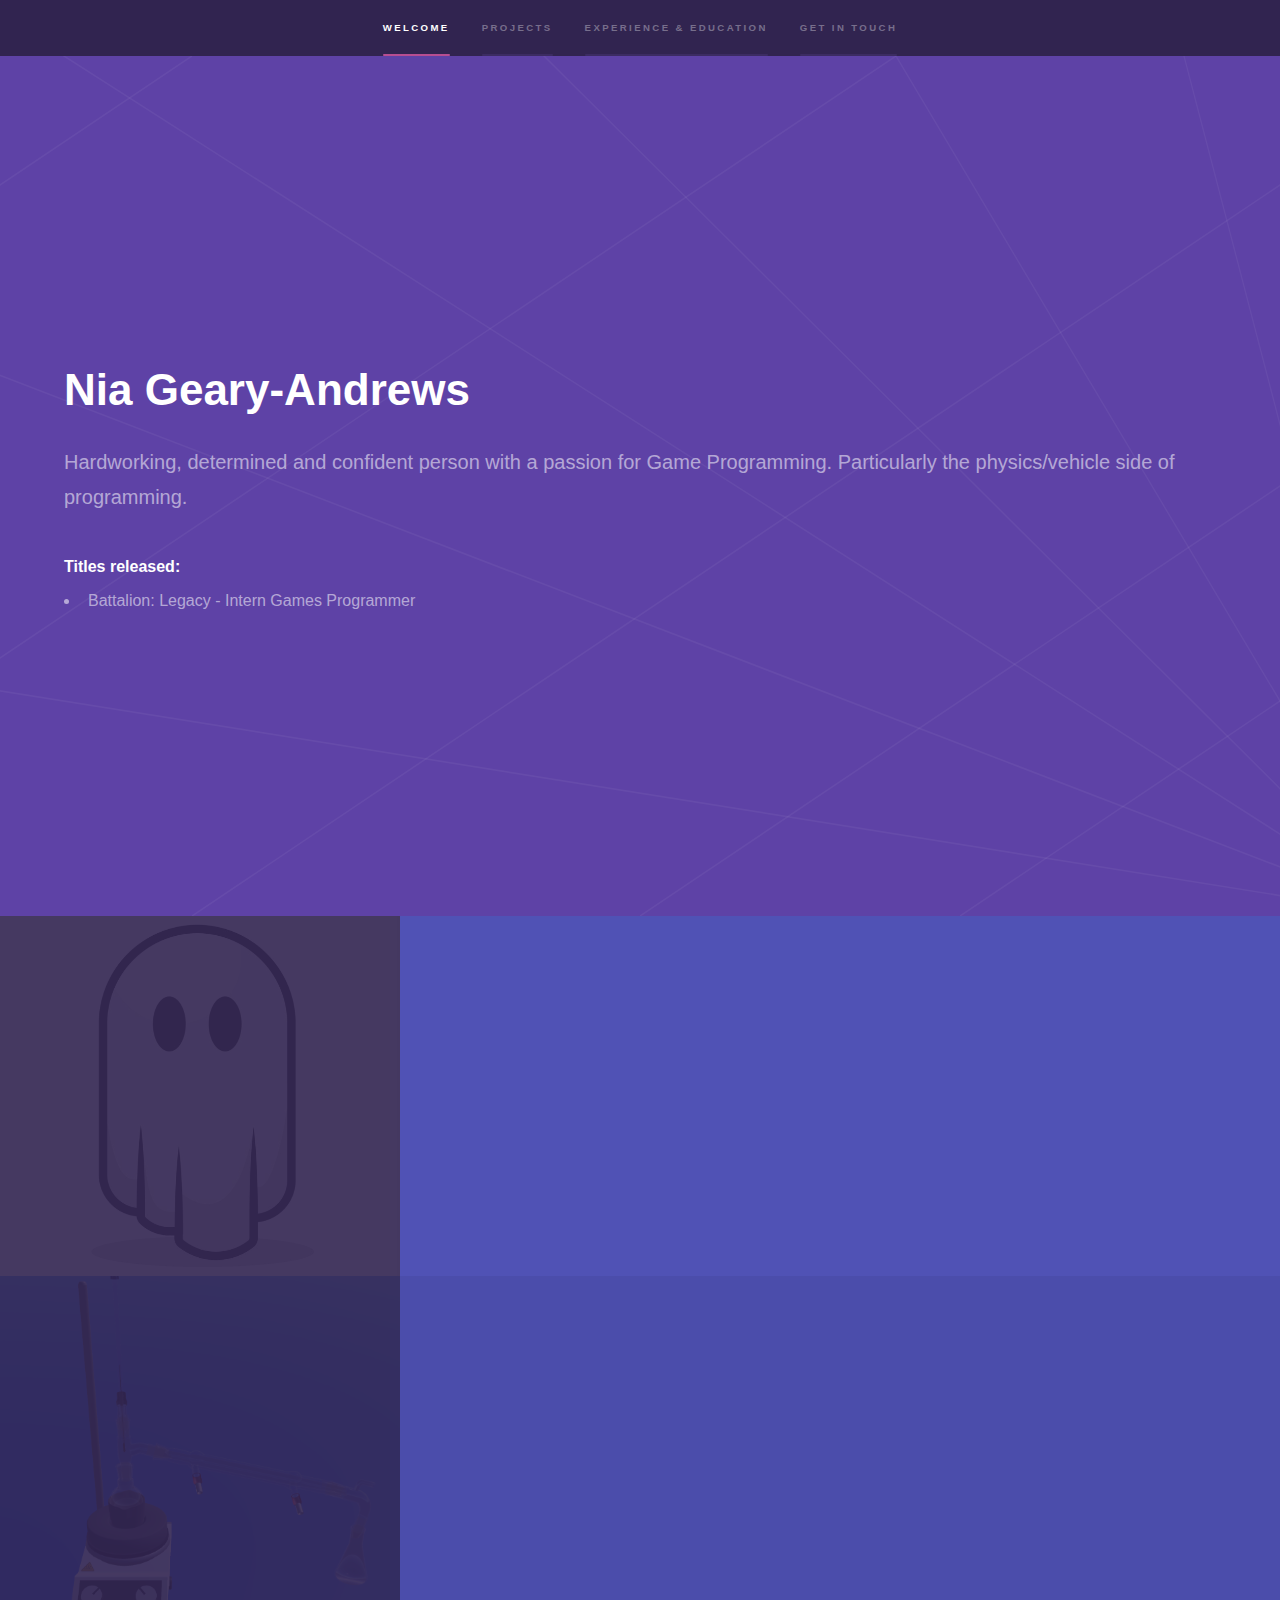
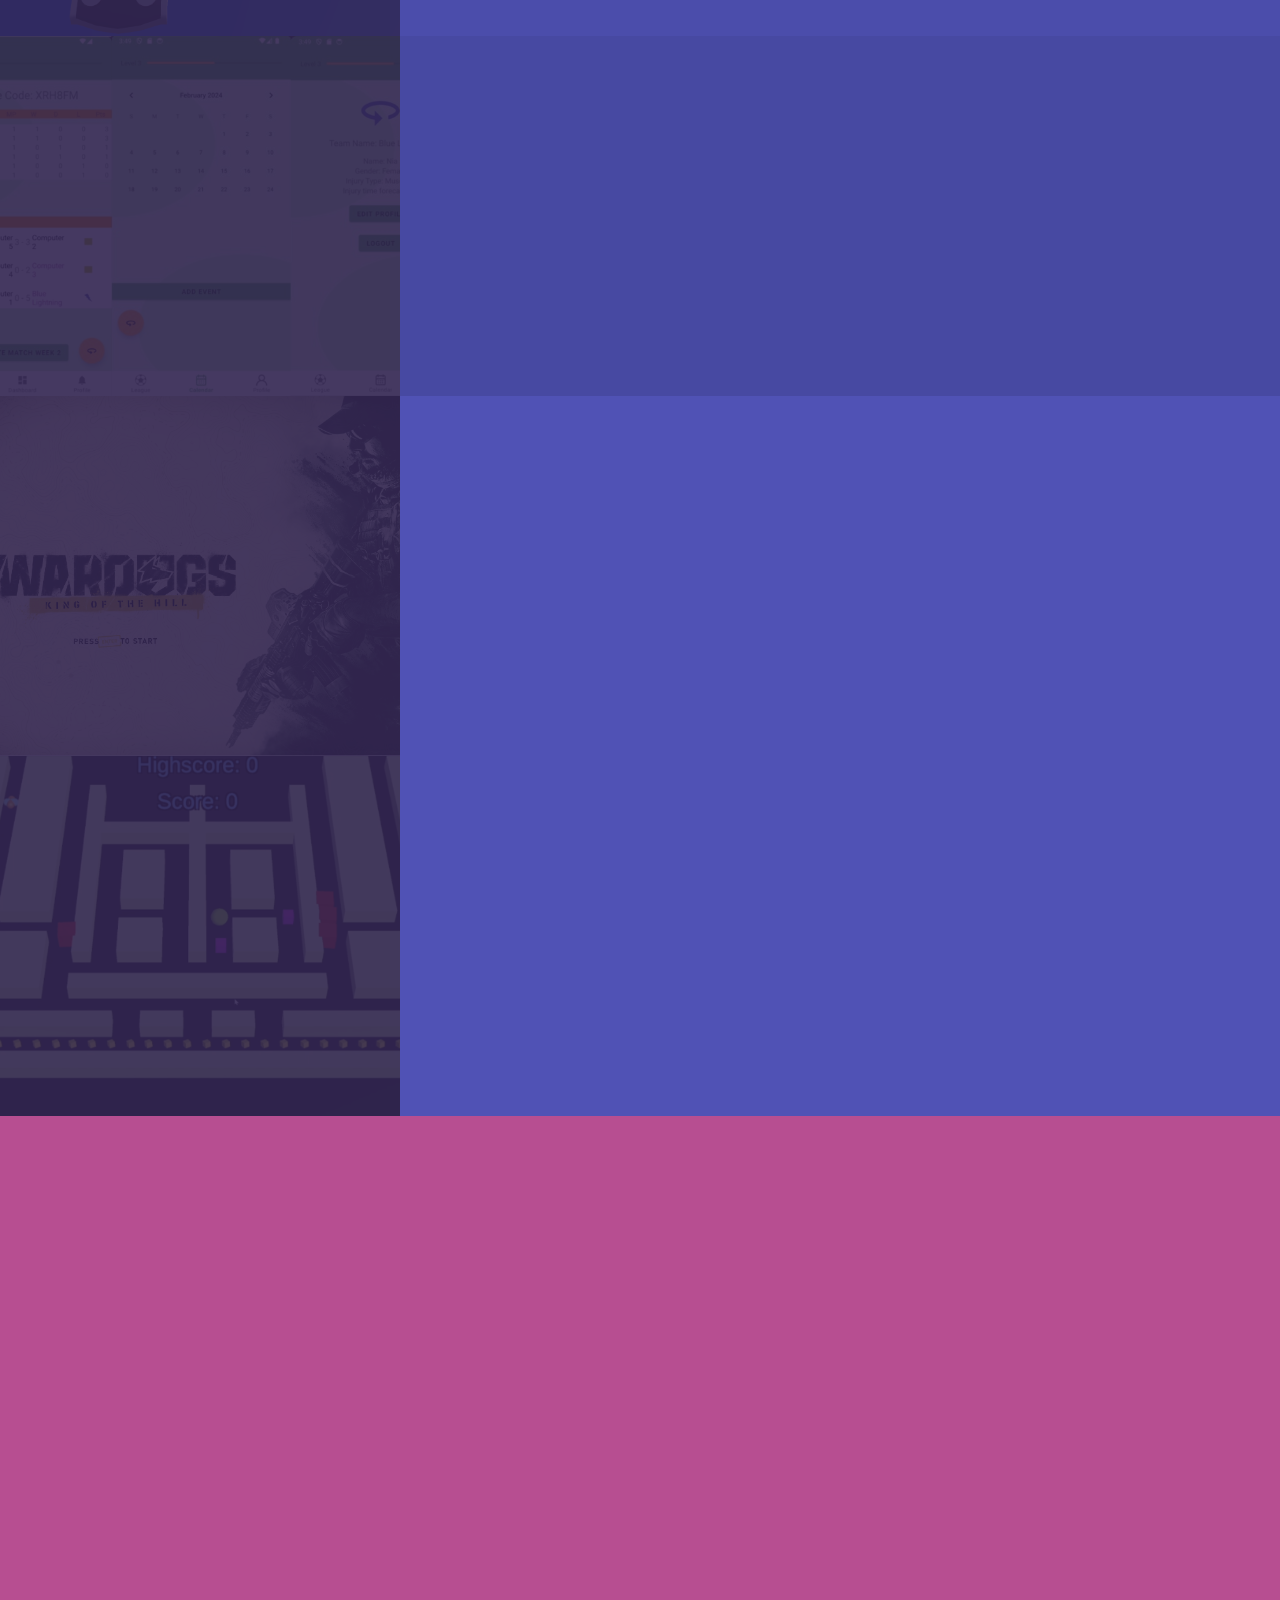
==== commit 99cc86fd: "Added in extra content for Pac-Man Game" ====
--- a/index.html
+++ b/index.html
@@ -46,6 +46,19 @@
 				<!-- One -->
 					<section id="one" class="wrapper style2 spotlights">
 						<section>
+							<a href="#" class="image"><img src="images/Ghost.png" alt="" data-position="center center" /></a>
+							<div class="content">
+								<div class="inner">
+									<h2>Haunted Mansion Survival</h2>
+									<p>Currently working on a haunted mansion top down shooter game. </p>
+
+									<ul class="actions">
+										<li><a href="about-haunted.html" class="button">Learn more</a></li>
+									</ul>
+								</div>
+							</div>
+						</section>
+						<section>
 							<a href="#" class="image"><img src="images/DistillationImage.png" alt="" data-position="center center" /></a>
 							<div class="content">
 								<div class="inner">
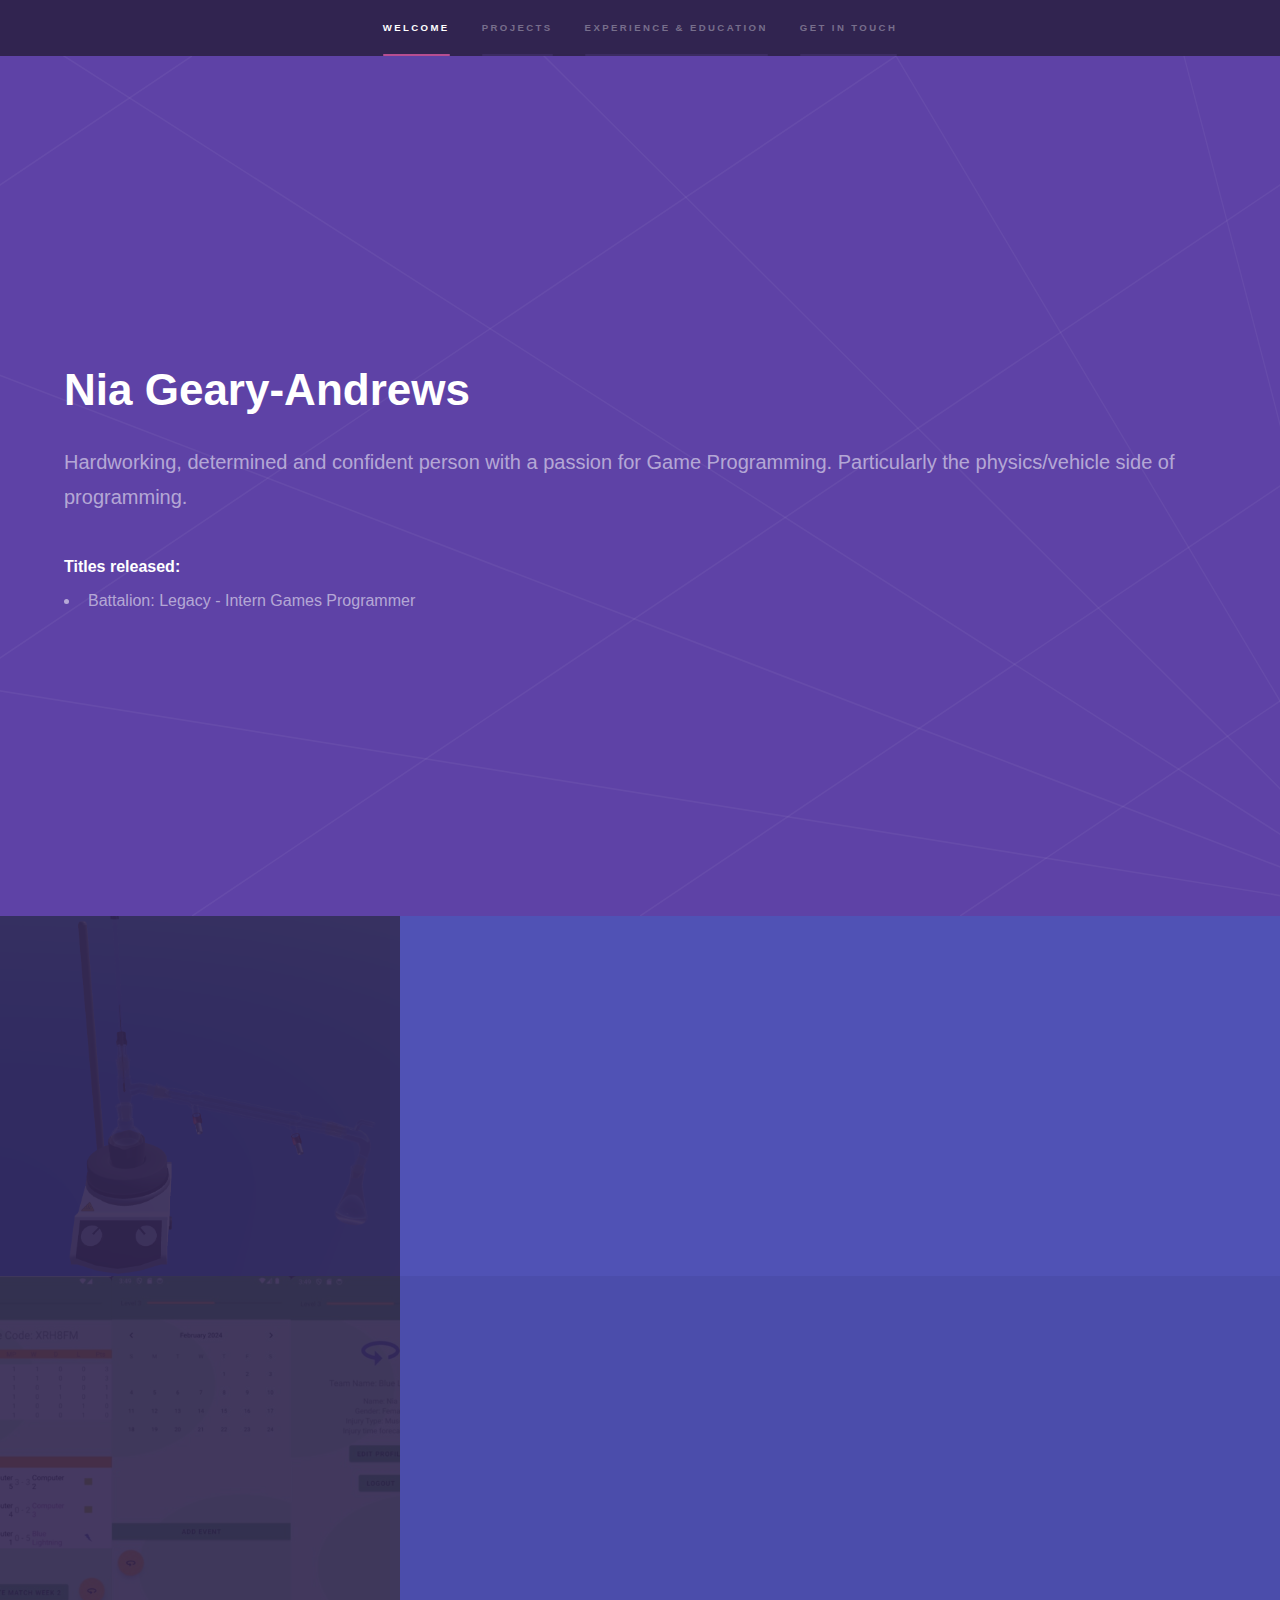
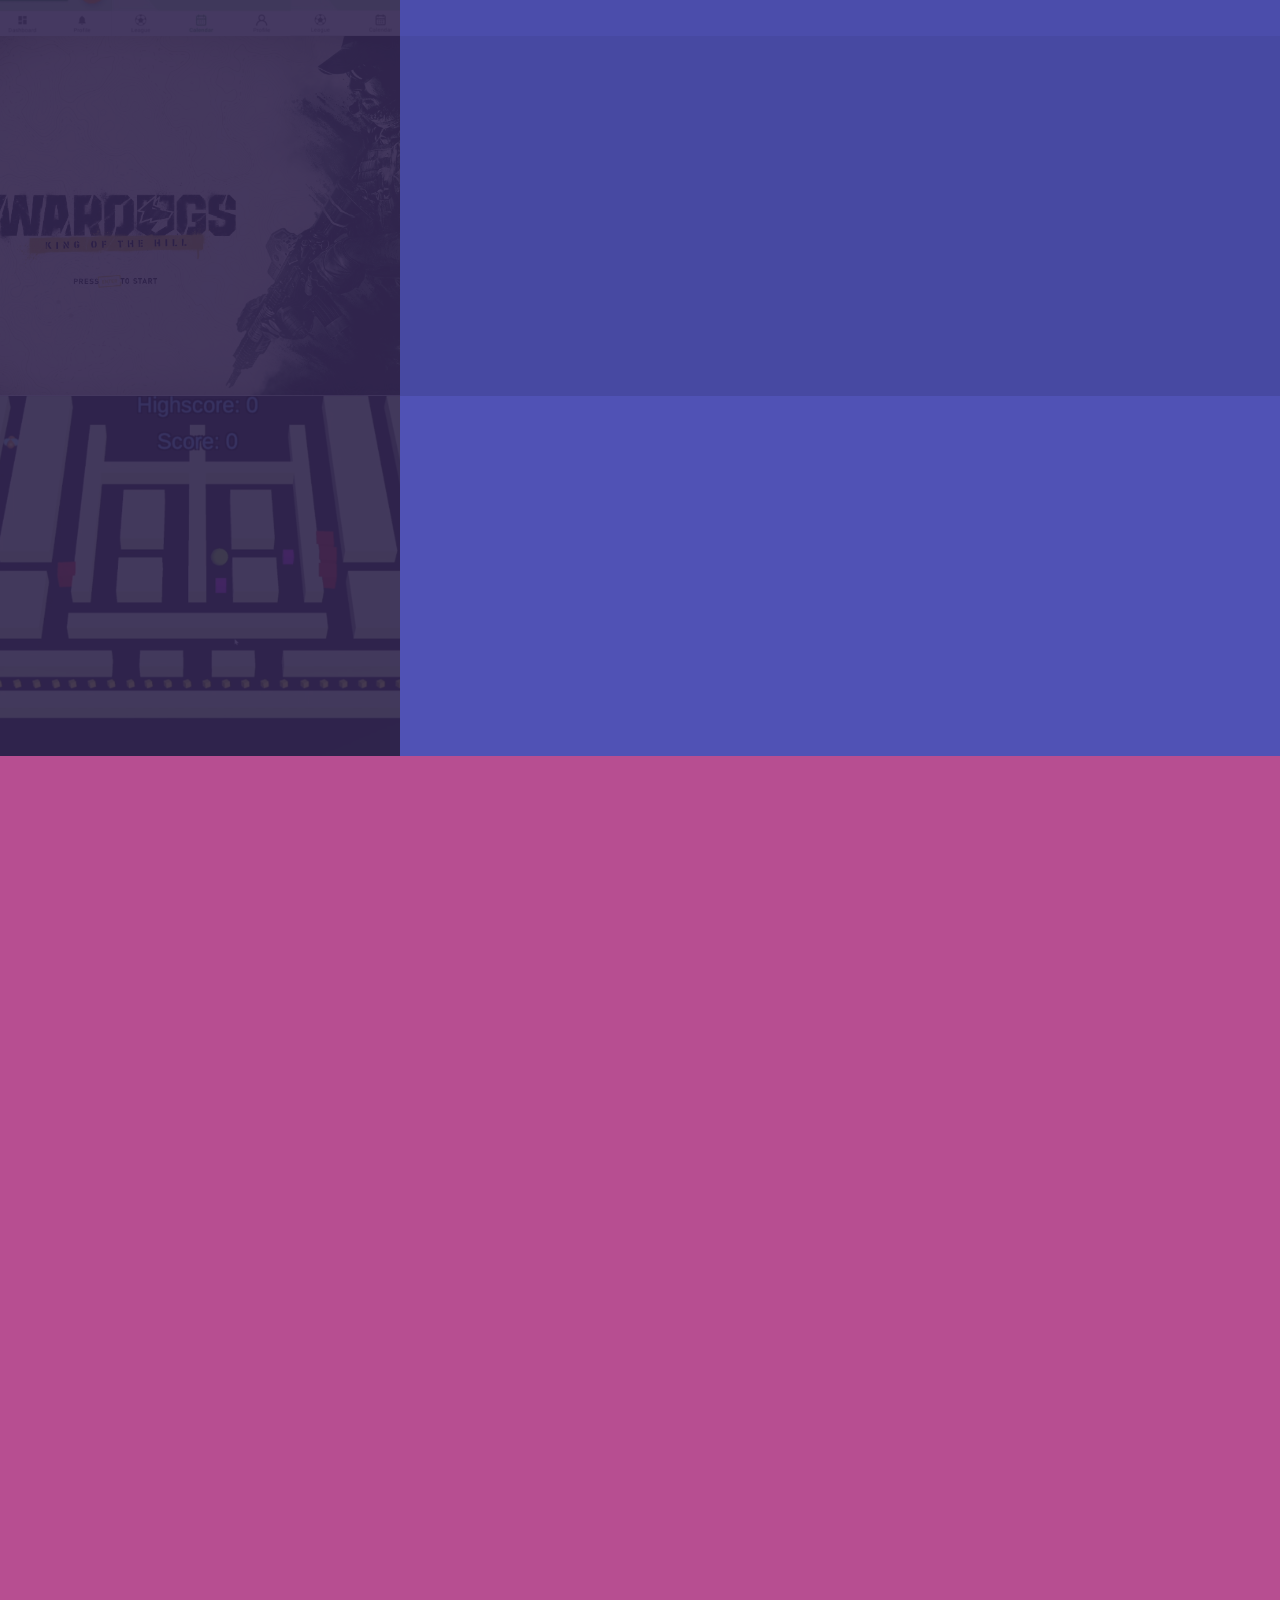
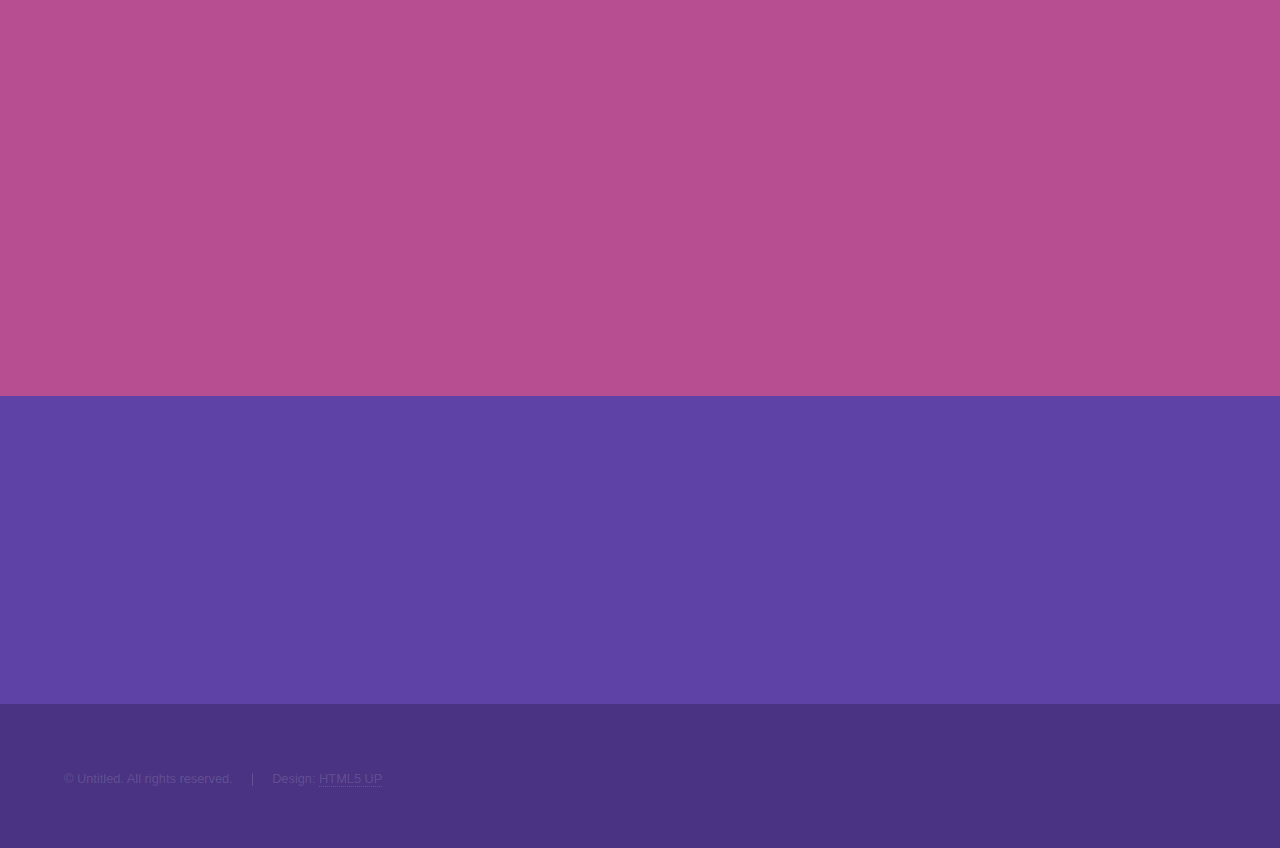
==== commit 82d86368: "Removed upcoming project" ====
--- a/index.html
+++ b/index.html
@@ -45,7 +45,7 @@
 
 				<!-- One -->
 					<section id="one" class="wrapper style2 spotlights">
-						<section>
+<!--						<section>
 							<a href="#" class="image"><img src="images/Ghost.png" alt="" data-position="center center" /></a>
 							<div class="content">
 								<div class="inner">
@@ -57,7 +57,7 @@
 									</ul>
 								</div>
 							</div>
-						</section>
+						</section>-->
 						<section>
 							<a href="#" class="image"><img src="images/DistillationImage.png" alt="" data-position="center center" /></a>
 							<div class="content">
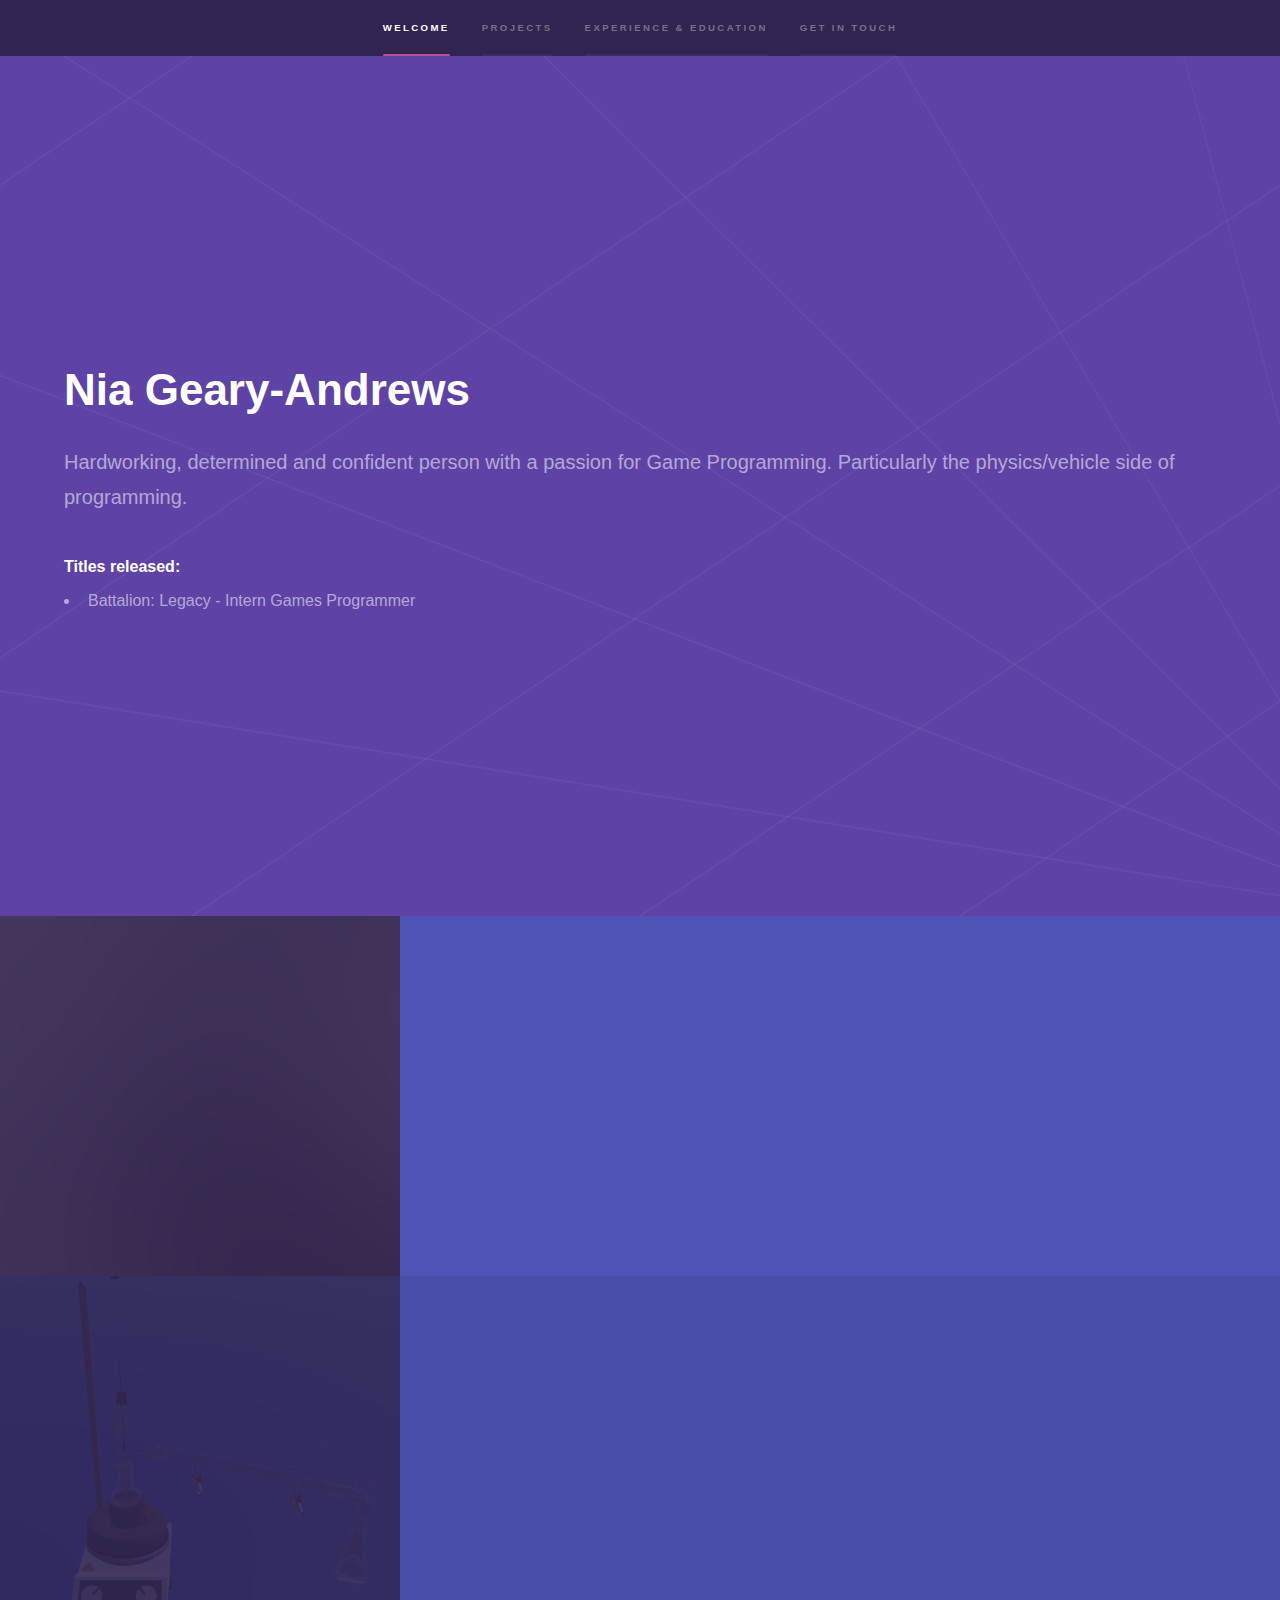
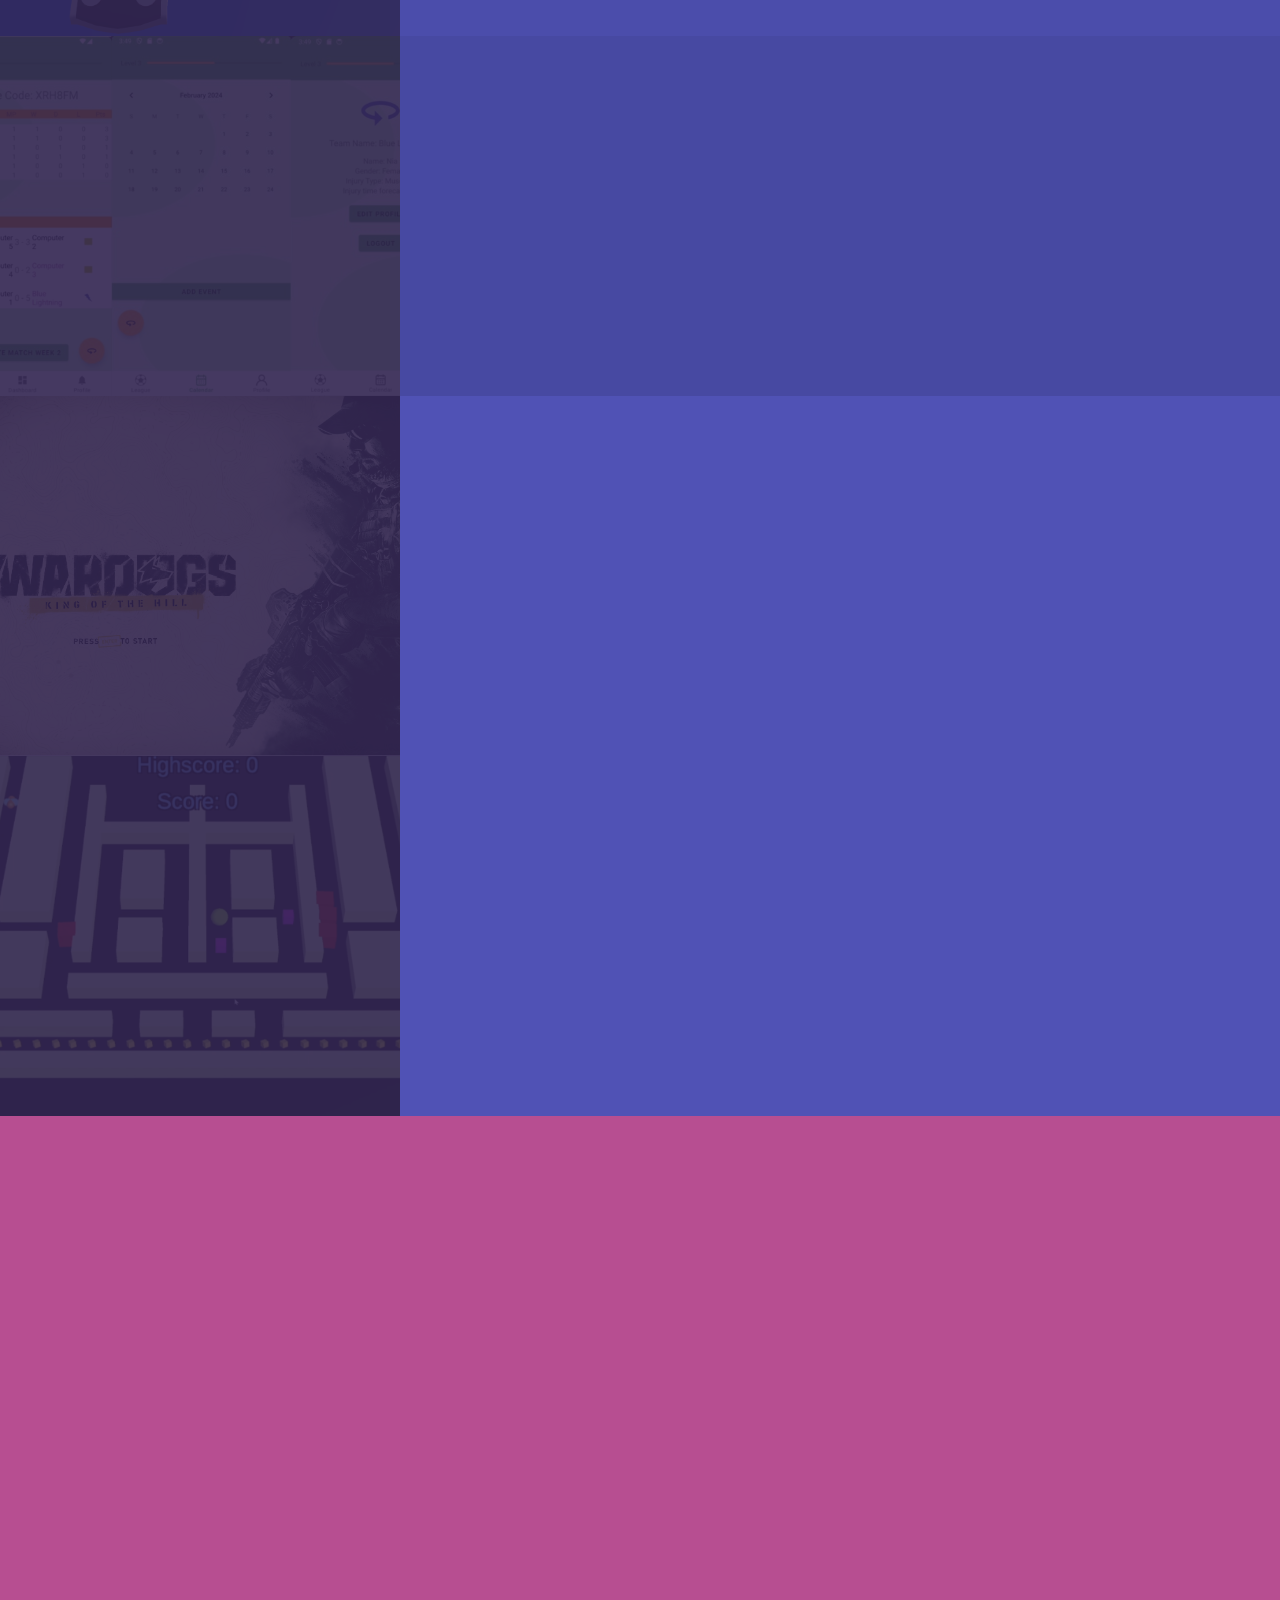
==== commit cbeb1fb1: "Added in section for intergalactic postman" ====
--- a/index.html
+++ b/index.html
@@ -45,19 +45,19 @@
 
 				<!-- One -->
 					<section id="one" class="wrapper style2 spotlights">
-<!--						<section>
-							<a href="#" class="image"><img src="images/Ghost.png" alt="" data-position="center center" /></a>
-							<div class="content">
-								<div class="inner">
-									<h2>Haunted Mansion Survival</h2>
-									<p>Currently working on a haunted mansion top down shooter game. </p>
-
-									<ul class="actions">
+						<section>
+							<a href="#" class="image"><img src="images/pic01.jpg" alt="" data-position="center center" /></a>
+							<div class="content">
+								<div class="inner">
+									<h2>Planetary Postie</h2>
+									<p>Currently working on an inergalactic postman game. Videos to come soon. </p>
+
+<!--									<ul class="actions">
 										<li><a href="about-haunted.html" class="button">Learn more</a></li>
-									</ul>
-								</div>
-							</div>
-						</section>-->
+									</ul>-->
+								</div>
+							</div>
+						</section>
 						<section>
 							<a href="#" class="image"><img src="images/DistillationImage.png" alt="" data-position="center center" /></a>
 							<div class="content">
--- a/assets/css/main.css
+++ b/assets/css/main.css
@@ -2808,6 +2808,7 @@
 		cursor: default;
 		list-style: none;
 		padding-left: 0;
+		font-size: 2em;
 	}
 
 		ul.icons li {
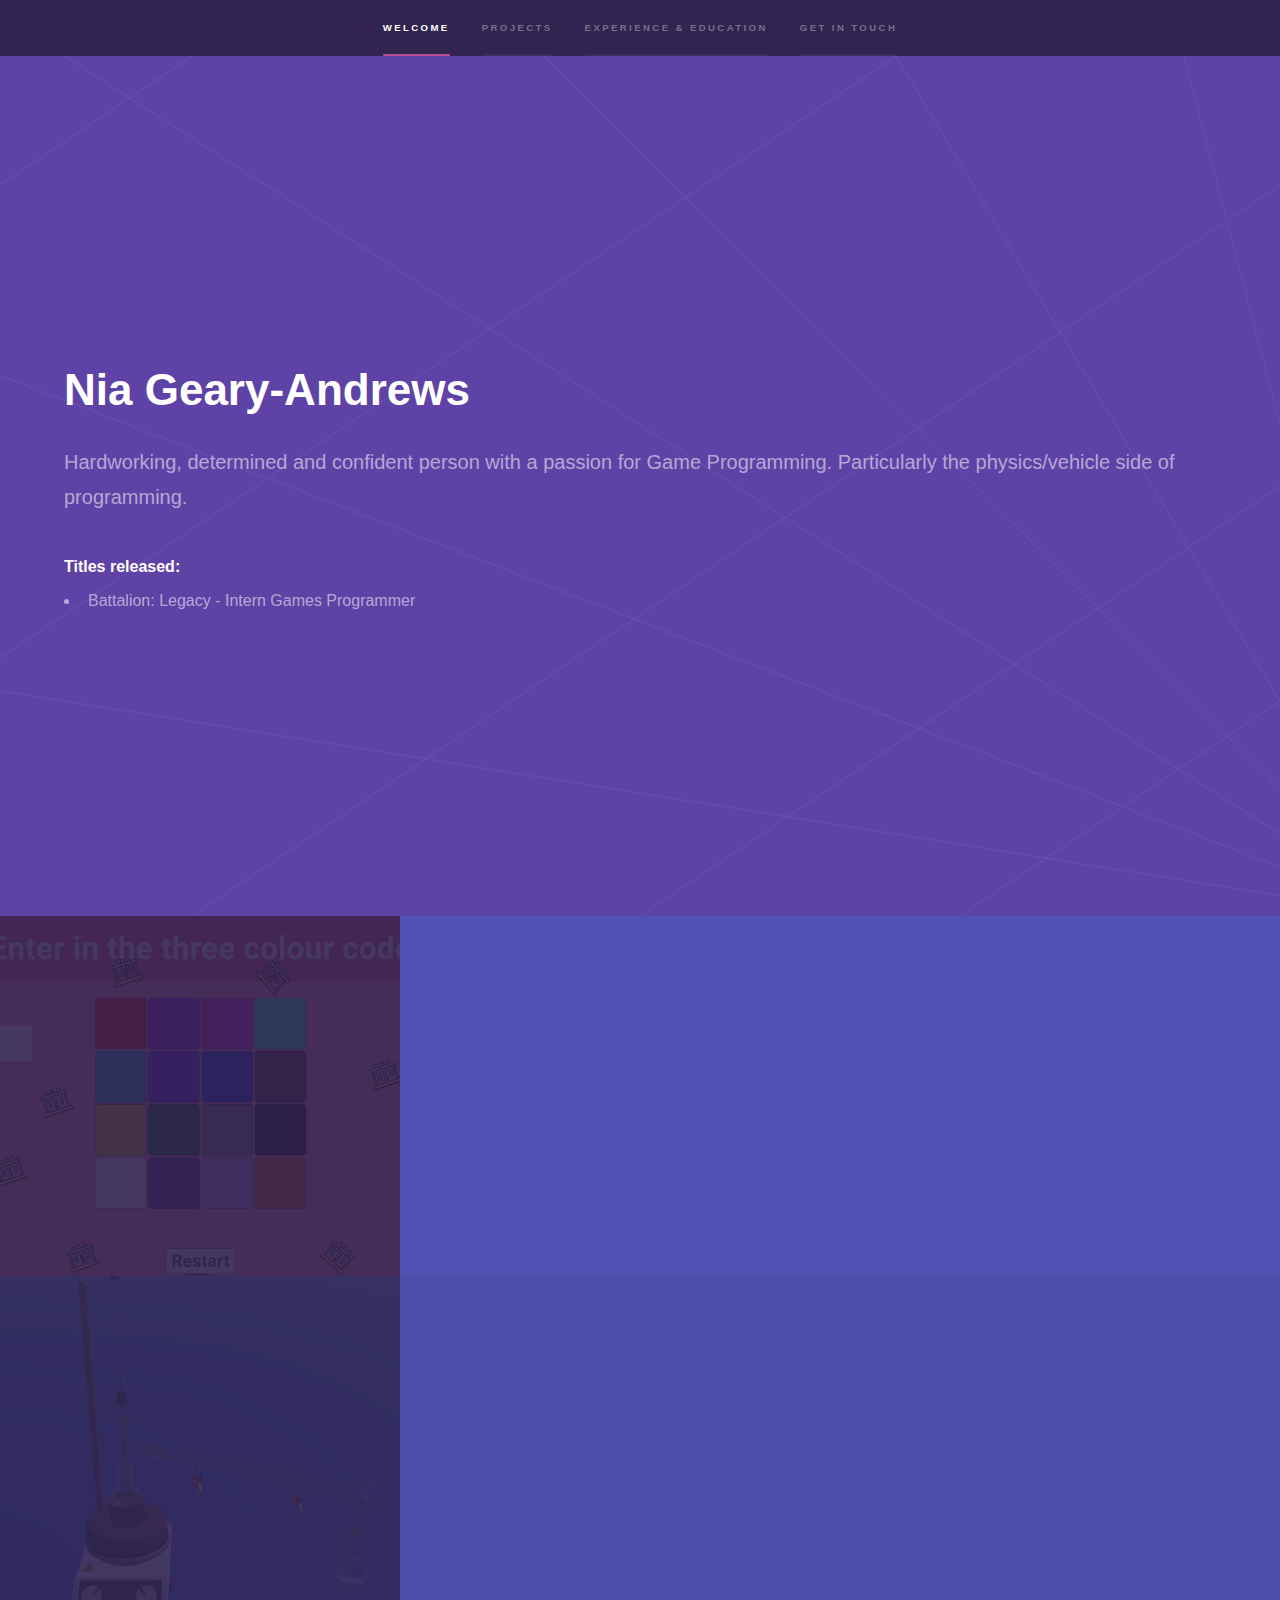
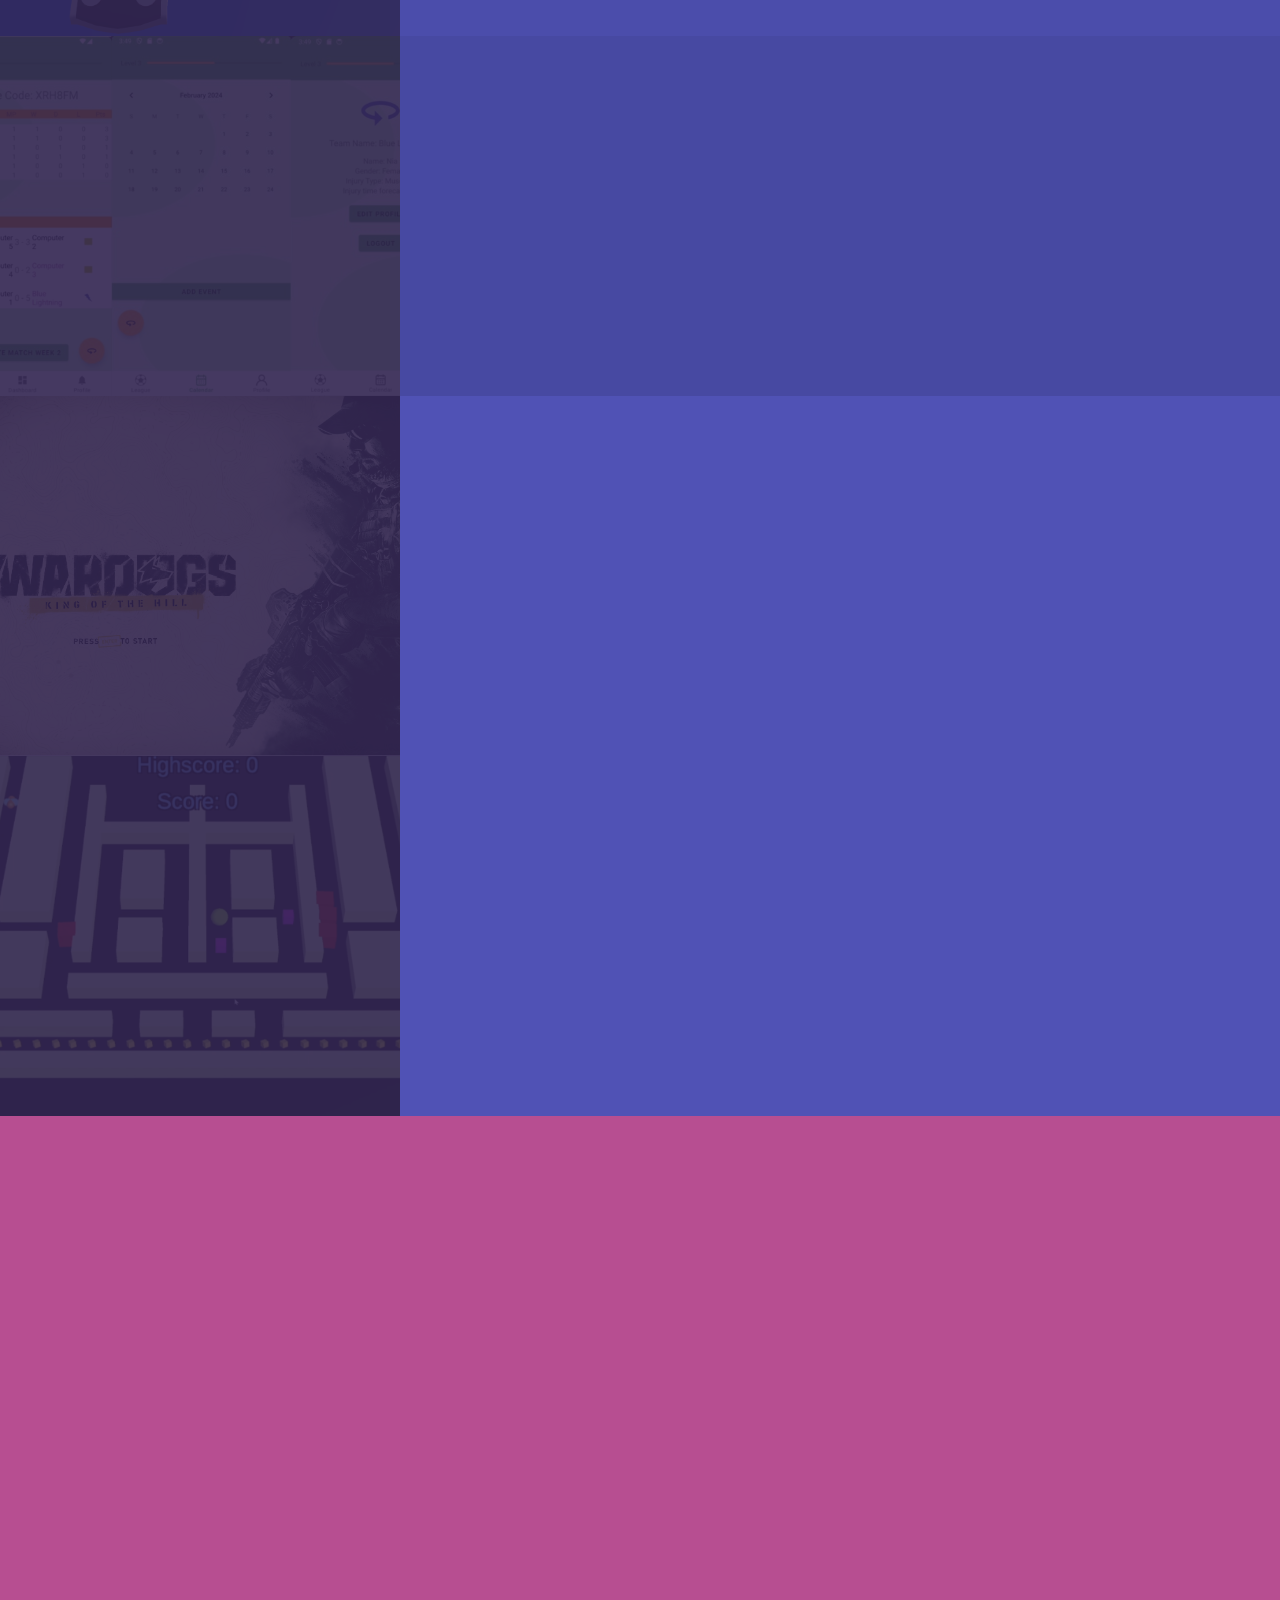
==== commit 9828def2: "Christmas" ====
--- a/index.html
+++ b/index.html
@@ -46,15 +46,14 @@
 				<!-- One -->
 					<section id="one" class="wrapper style2 spotlights">
 						<section>
-							<a href="#" class="image"><img src="images/pic01.jpg" alt="" data-position="center center" /></a>
-							<div class="content">
-								<div class="inner">
-									<h2>Planetary Postie</h2>
-									<p>Currently working on an inergalactic postman game. Videos to come soon. </p>
-
-<!--									<ul class="actions">
+							<a href="#" class="image"><img src="images/ChristmasEscapeRoom.png" alt="" data-position="center center" /></a>
+							<div class="content">
+								<div class="inner">
+									<h2>Christmas Escape Room Game</h2>
+									<p>Created a supplementary app for the Christmas Physical Escape room </p>
+									<ul class="actions">
 										<li><a href="about-haunted.html" class="button">Learn more</a></li>
-									</ul>-->
+									</ul>
 								</div>
 							</div>
 						</section>
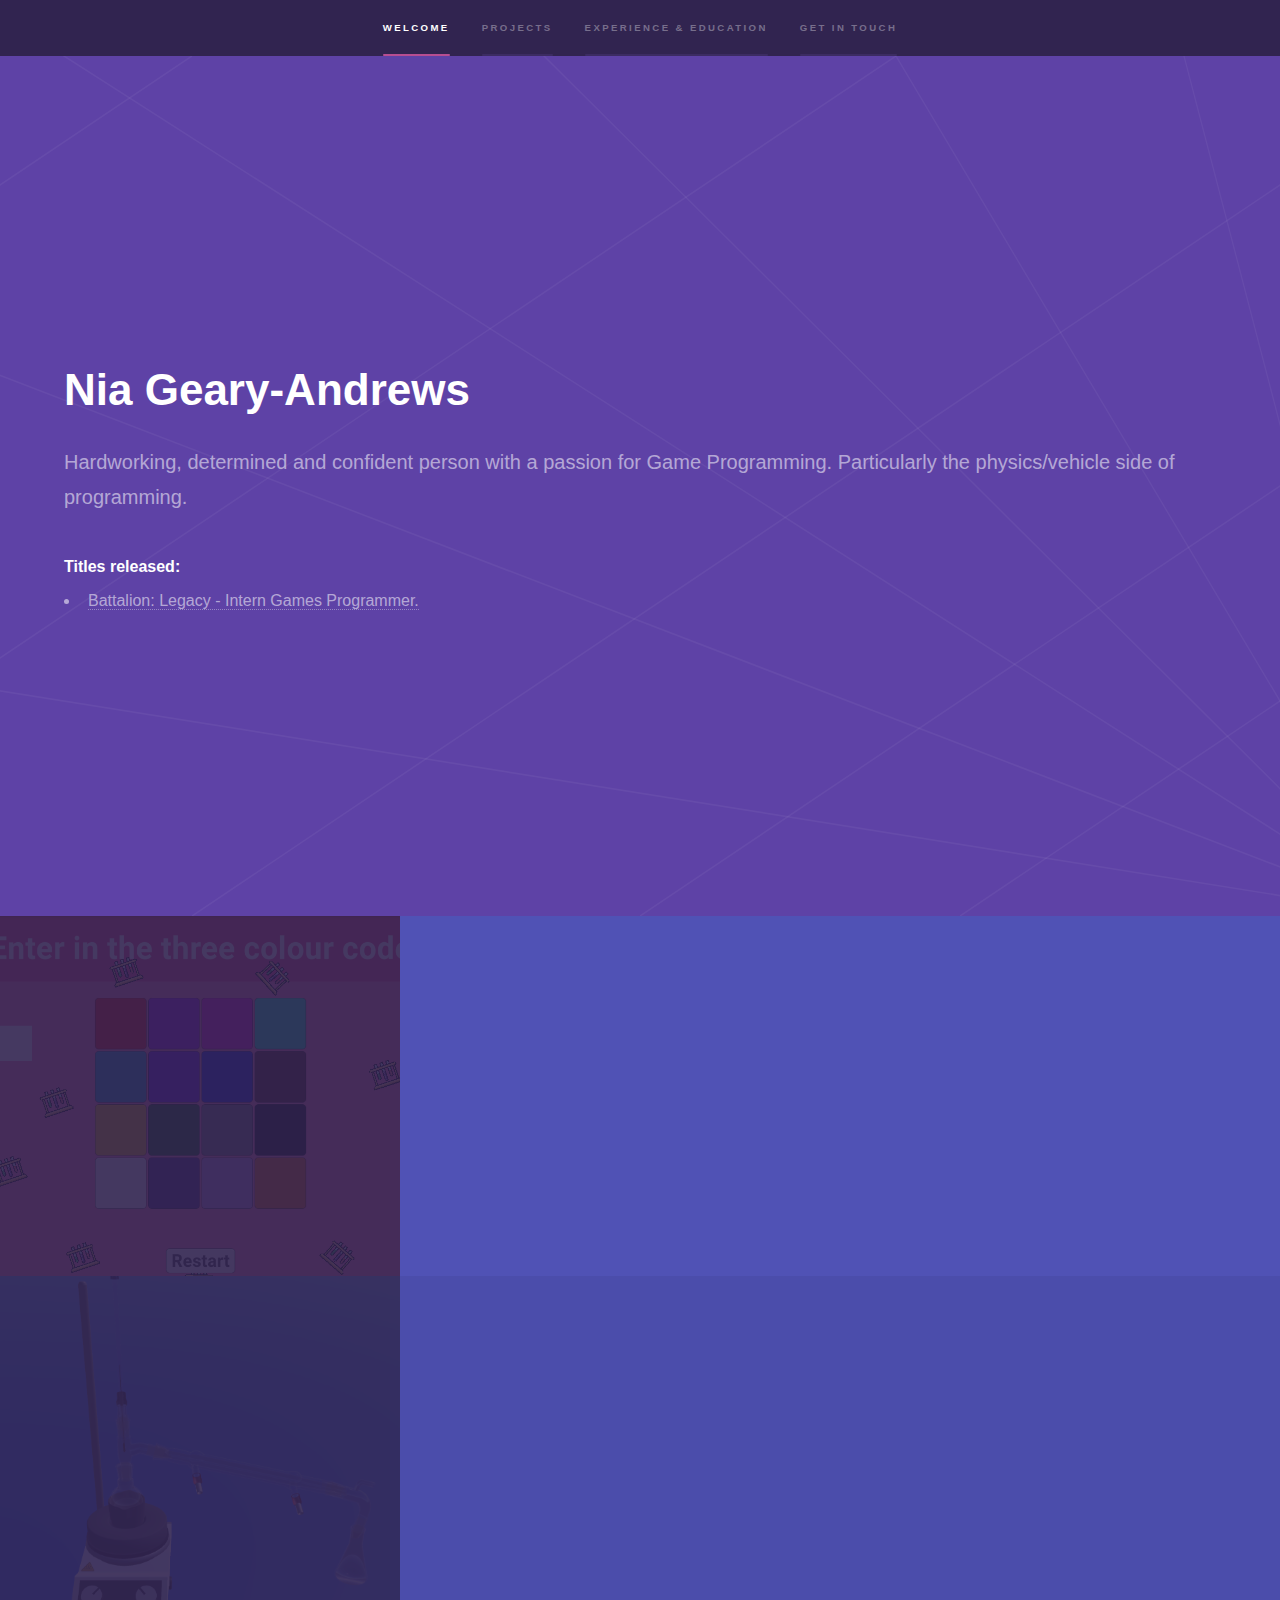
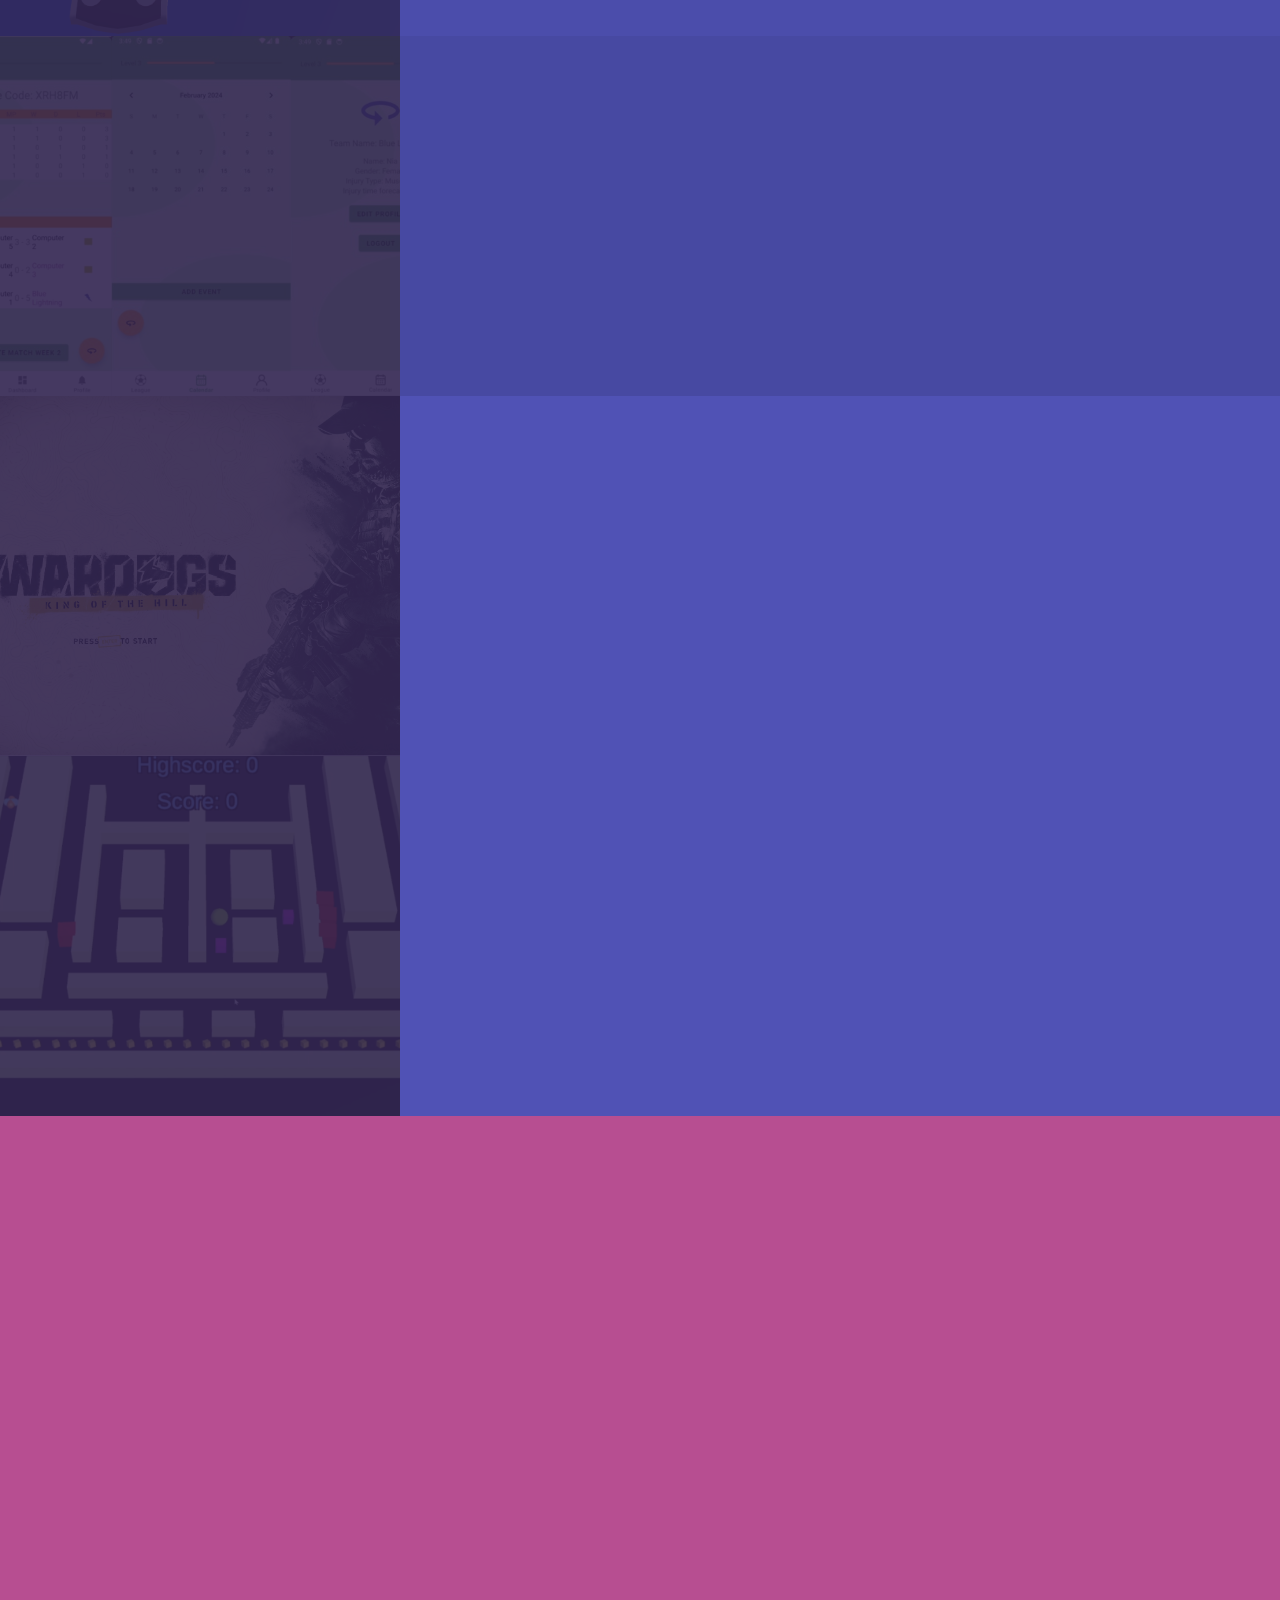
==== commit 8976293a: "Added in a link to batallion legacy" ====
--- a/index.html
+++ b/index.html
@@ -38,7 +38,9 @@
 							<p> Hardworking, determined and confident person with a passion for Game Programming. Particularly the physics/vehicle side of programming. </p>
 							<h4>Titles released:</h4>
 							<ul>
-								<li>Battalion: Legacy - Intern Games Programmer</li>
+								<li>
+									<a href="https://store.steampowered.com/app/489940/BATTALION_Legacy/"> Battalion: Legacy - Intern Games Programmer.</a>
+								</li>
 							</ul>
 						</div>
 					</section>
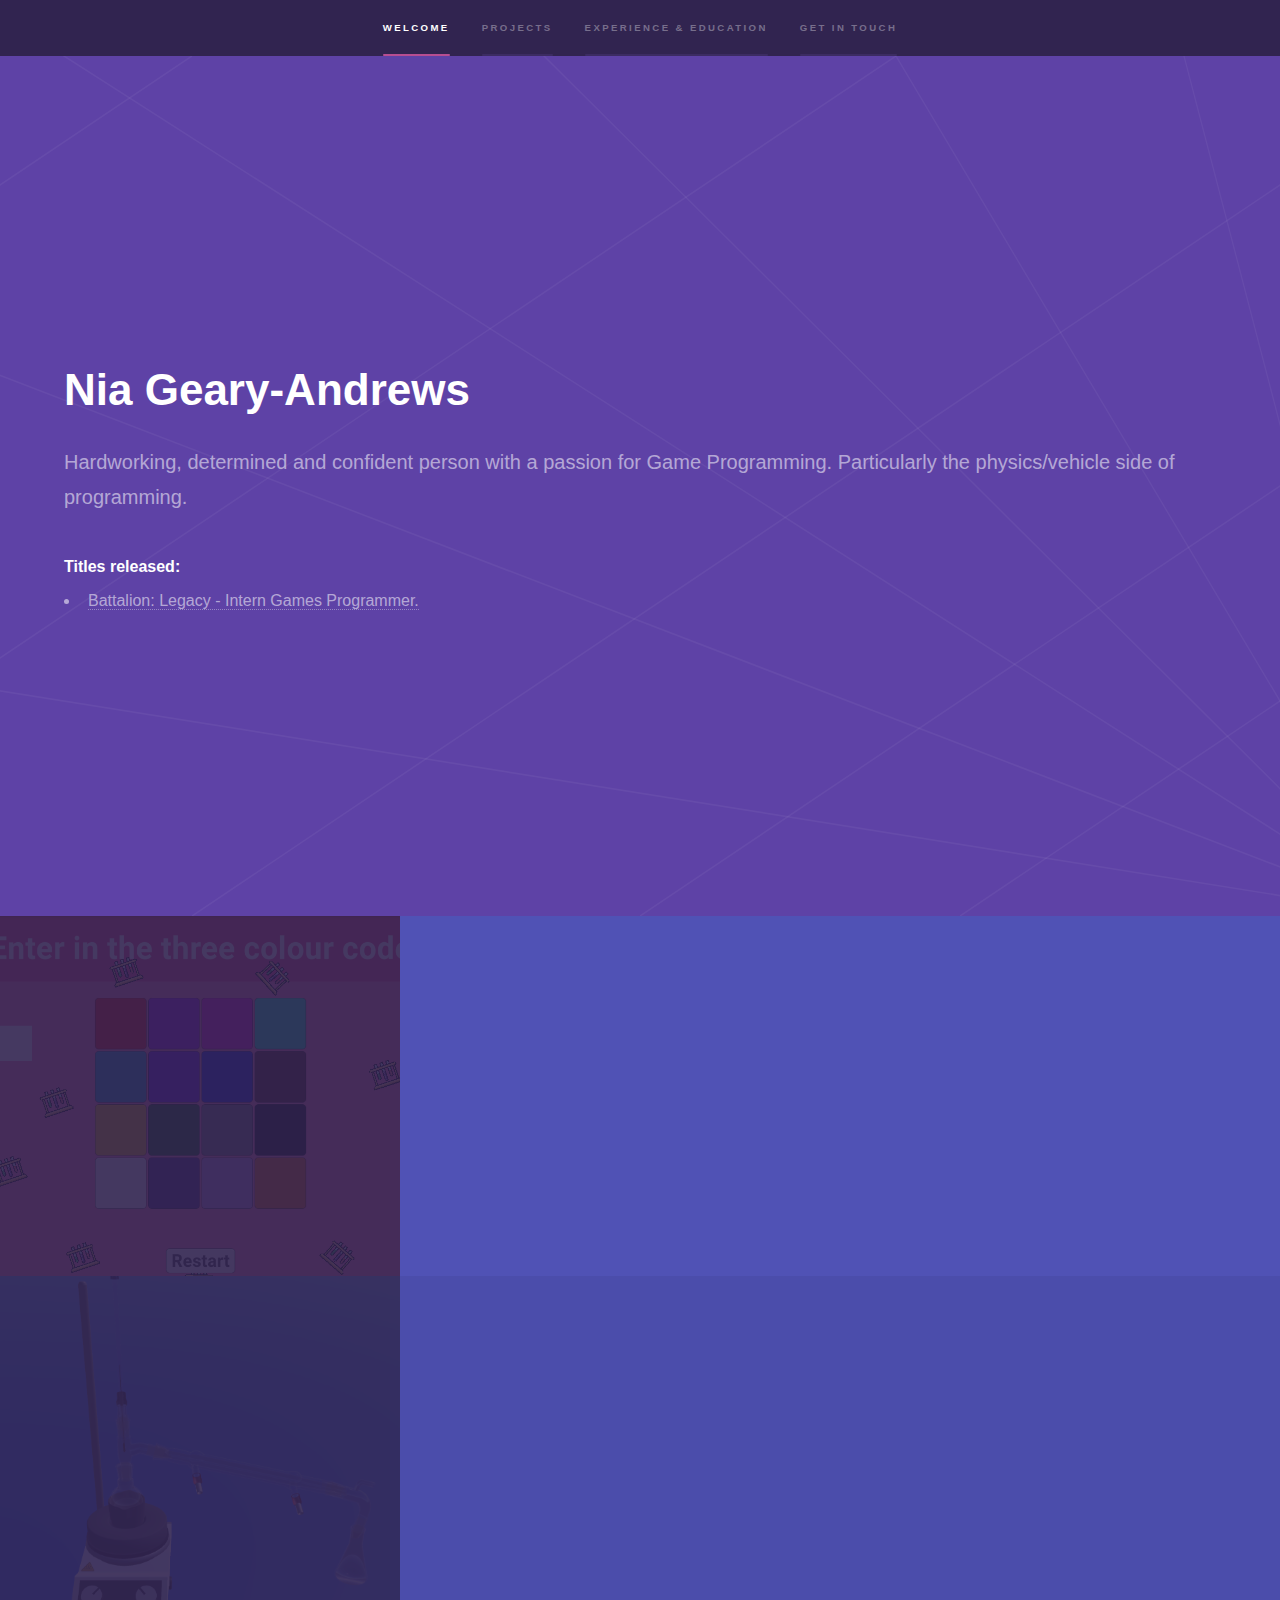
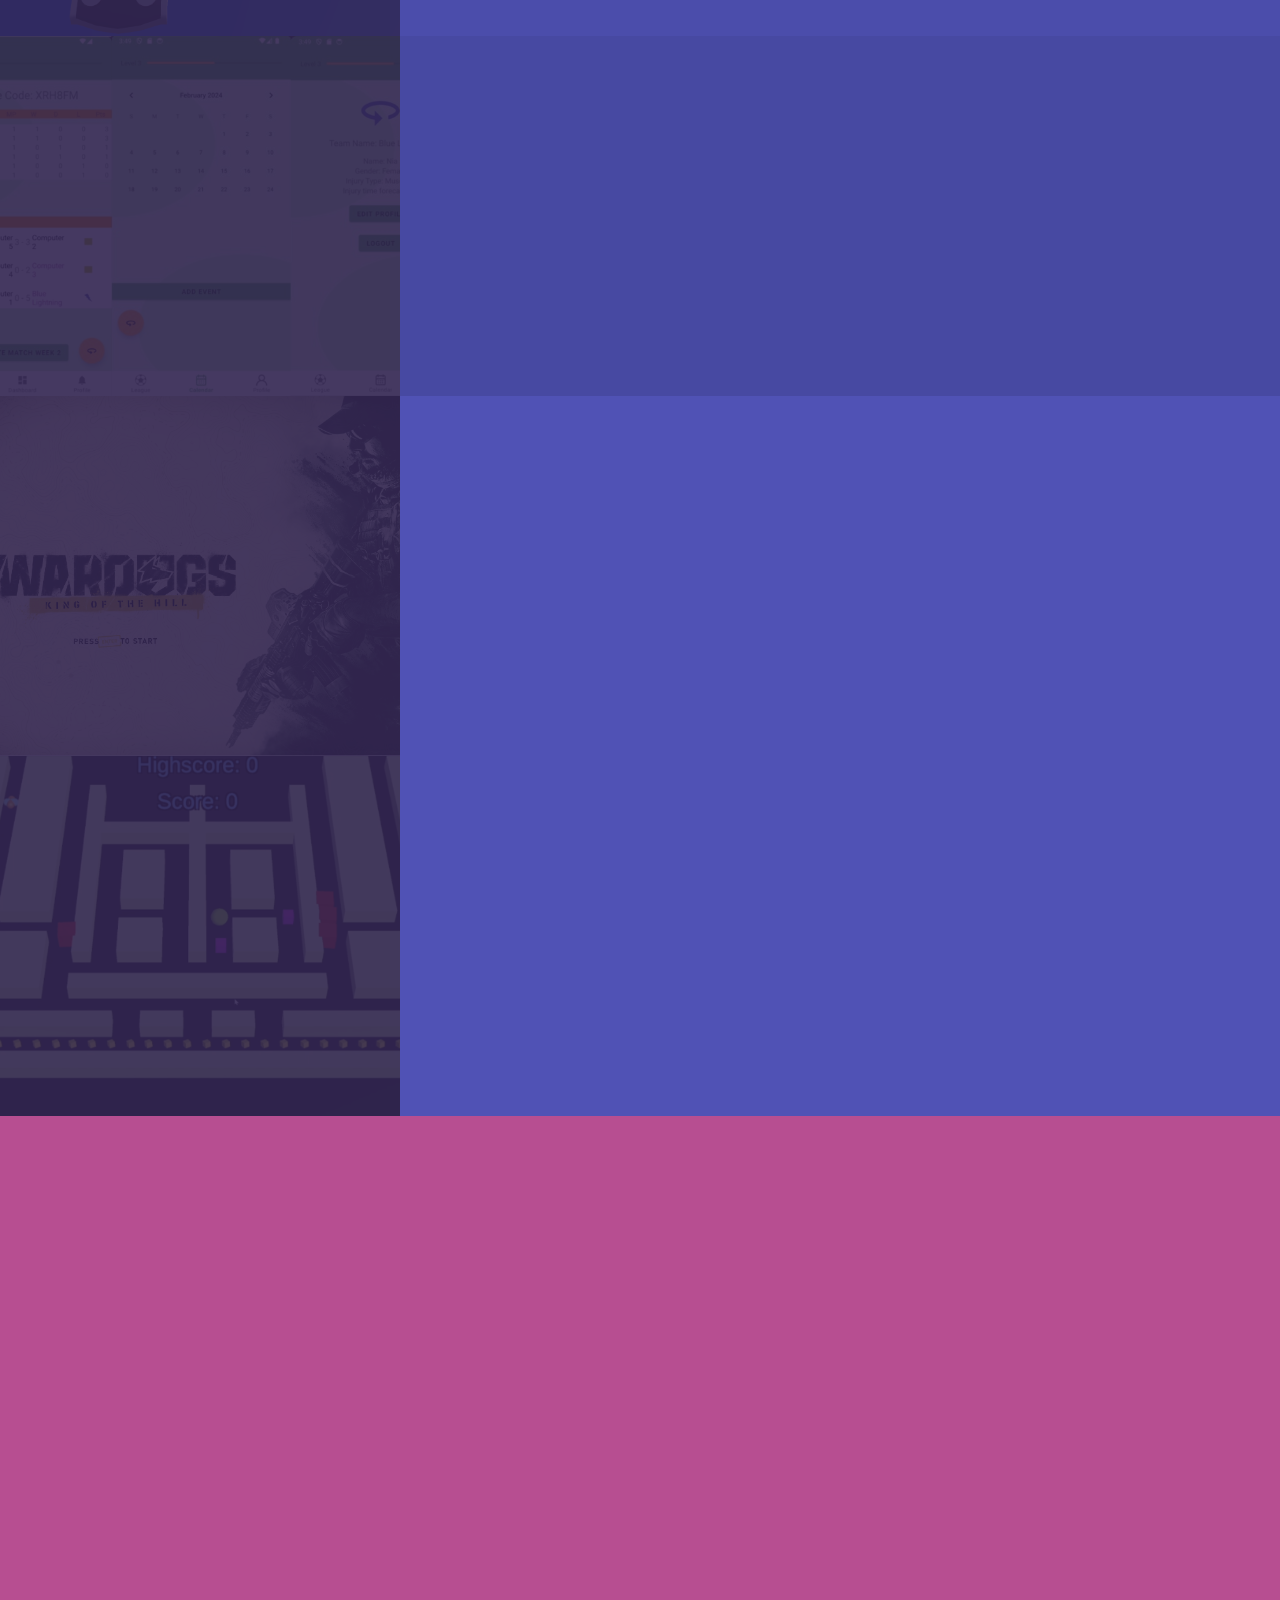
==== commit 6a1d9d7b: "Changed to put current job" ====
--- a/index.html
+++ b/index.html
@@ -157,9 +157,9 @@
 								</section>
 								<section>
 									<span class="icon solid major fa-desktop"></span>
-									<h3>Software Engineering Fellow at Headstarter AI</h3>
-									<h4>(July 2024 - September 2024)</h4>
-									<p>The Headstarter 7-Week Software Engineering Fellowship is an intensive program designed to elevate participants to top-tier software engineers. It includes building five AI projects over five weeks, followed by shipping these projects to 1000 users in the final two weeks. The curriculum covers practical skills in AI, web development, and software engineering tools like ReactJS, NextJS, and OpenAI. Participants also receive real-time feedback from industry professionals and AI tutors, enhancing their coding, communication, and collaboration skills.</p>
+									<h3>Learning Experiences Developer - University of Birmingham</h3>
+									<h4>(October 2024 - Present)</h4>
+									<p></p>
 								</section>
 						</div>
 					</section>
